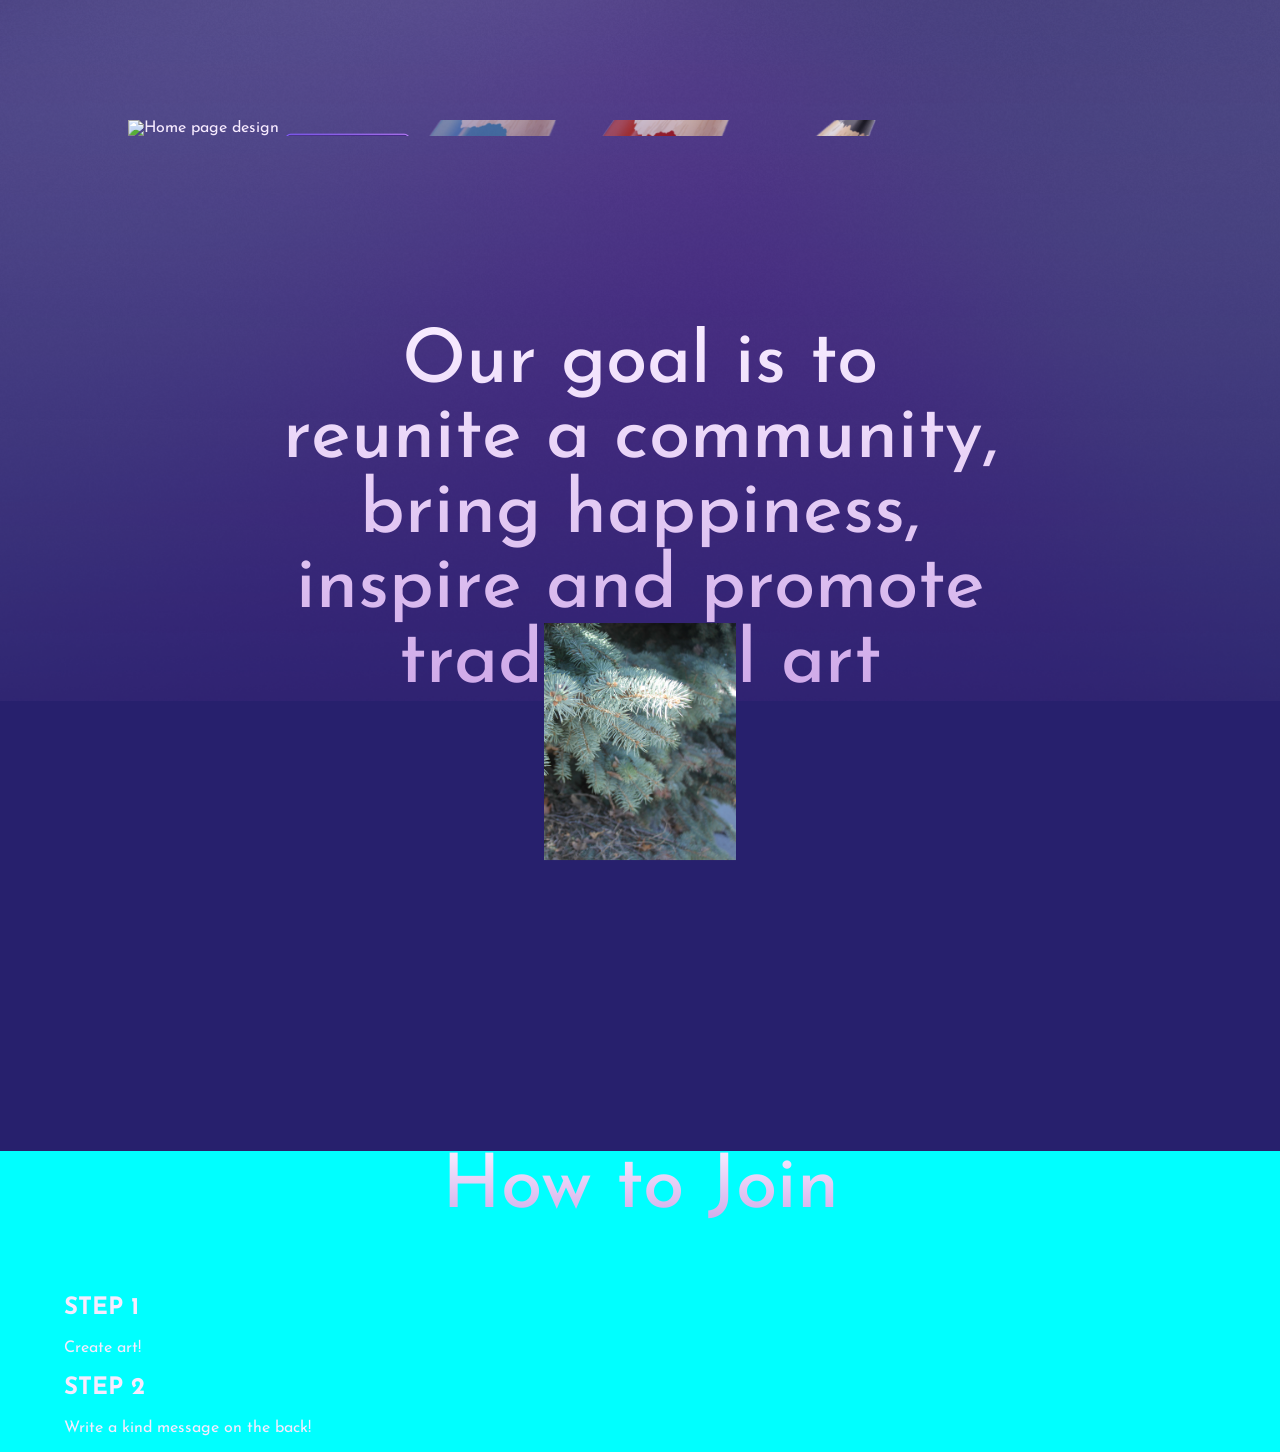
==== index.html @ d5e92b36 ":)" ====
<!DOCTYPE html>
<html lang="en">
<head>
    <meta charset="UTF-8">
    <meta name="viewport" content="width=device-width, initial-scale=1.0">
    <title>Art Swap Official</title>
    <link rel="stylesheet" href="css/styles.css">
    <script src="js/script.js" defer></script>
    <link rel="preconnect" href="https://fonts.googleapis.com">
    <link rel="preconnect" href="https://fonts.gstatic.com" crossorigin>
    <link href="https://fonts.googleapis.com/css2?family=Josefin+Sans:ital,wght@0,100..700;1,100..700&display=swap" rel="stylesheet">
</head>
<body>    
    <div id="home" class="home-container">    
        <div class="home-content-container">
            <div class="parallax">
                <div class="menu">
                    <ul>
                            <li><a href="#home">Home</a></li>
                            <li><a href="#join">How to Join</a></li>
                            <li><a href="#FAQ">FAQ</a></li>
                            <li><a href="#Locations">Locations</a></li>
                            <li><a href="#Contacts">Contacts</a></li>
                    </ul>
                </div>
                <img src="img/homePageBack4.png" class="base-img" alt="Home page design">
                <img src="img/front_pencil_nMenu.png" class="overlap-img" alt="Pencils and menu rect">
            </div>
        </div>
        <div class="home-section2-container">
            <div class="home-text-goal">
                <h1 >Our goal is to<br>reunite a community,<br>bring happiness,<br>inspire and promote<br>traditional art</h1>
            </div>
            <img src="img/image_ph.png" class="image-home-pg2" alt="Image placeholder">
            
        </div>
    </div>
    <div id="join" class="join-container">
        <h1 class="join-title">How to Join</h1>
        <div class="join-grid-container">
            <div class="column1">
                <h2>STEP 1</h2>
                <p>Create art!</p>
                <h2>STEP 2</h2>
                <p>Write a kind message on the back!</p>
            </div>
        </div>
    </div>
</body>
</html>
---- css/styles.css ----
html {
    scroll-behavior: smooth;
}

body {
    background-color: #27206D;
    color: #F7EBFF;
    font-family: 'Josefin Sans', sans-serif;
    margin:0;
    padding:0;
}


.home-container {
    background-image: url('../img/background_glow.png');
    background-size:cover;
    background-repeat: no-repeat;
    background-position:center;
    /* background-attachment:fixed; */

}

.home-content-container {
    position: relative;
    padding-top: 120px;
    align-items:center;

}

.home-content-container img {
    max-width:80%;
    display:block;
    margin: 0 auto;
}

.menu {
    display:inline-block;
    position: absolute;
    top:50%;
    left:50%;
    transform: translate(-370%, -3.5%);
    z-index: 20;
}
.menu ul {
    list-style-type: none;
    font-size:18px;

}

.menu ul li {
    padding-top:10px;
}
.menu ul li a{
    text-decoration: none;
    color: #e0c8f0;
}

.menu ul li a:hover{
    color: #bc67f5;
}

.overlap-img {
    position: absolute; 
    z-index:10;
    top: 50%;
    left: 50%;
    transform: translate(-50%, -49%);
    width:60%;

}


.base-img {
    display: block;
}

.parallax {
    position: relative;
    overflow: hidden;
}

.parallax-img {
    position: absolute;
    transition: transform 0.1 ease-out;
    transform: translate(-50%, -50%);
}

.home-text-goal h1{
    background: linear-gradient(to bottom, #F7EBFF, #CEA7E8);
    -webkit-background-clip: text;
    background-clip: text;
    color: transparent;
    align-items:center;
    /* padding-left:100%;
    transform: translate(-50%, 0%); */
    font-weight:500;
    font-size: 75px;
}

.home-section2-container {
    margin-top:190px;
    /* padding: 0 20%; */
    text-align:center;
    position: relative;
    /* background-color:aqua; */
    width:100%;
}



.image-home-pg2 {
    width:15%;
    position: absolute;
    top:50%;
    left:50%;
    transform: translate(-50%,46%);
    z-index:10;
    pointer-events:none;
    z-index:1;
}

.join-container {
    background-color:aqua;
    
    margin-top:450px;
    
}
.join-title {
    text-align:center;
    background: linear-gradient(to bottom, #F7EBFF, #CEA7E8);
    -webkit-background-clip: text;
    background-clip: text;
    color: transparent;

    font-weight:500;
    font-size: 75px;
}

.join-grid-container {
    display:grid;
    grid-template-columns: 1fr 1fr;
    grid-gap:20px;
    padding:20px;
}

.join-grid-container {
    display: grid;
    grid-template-columns: 1fr 1fr;
    padding: 0 5%;
}
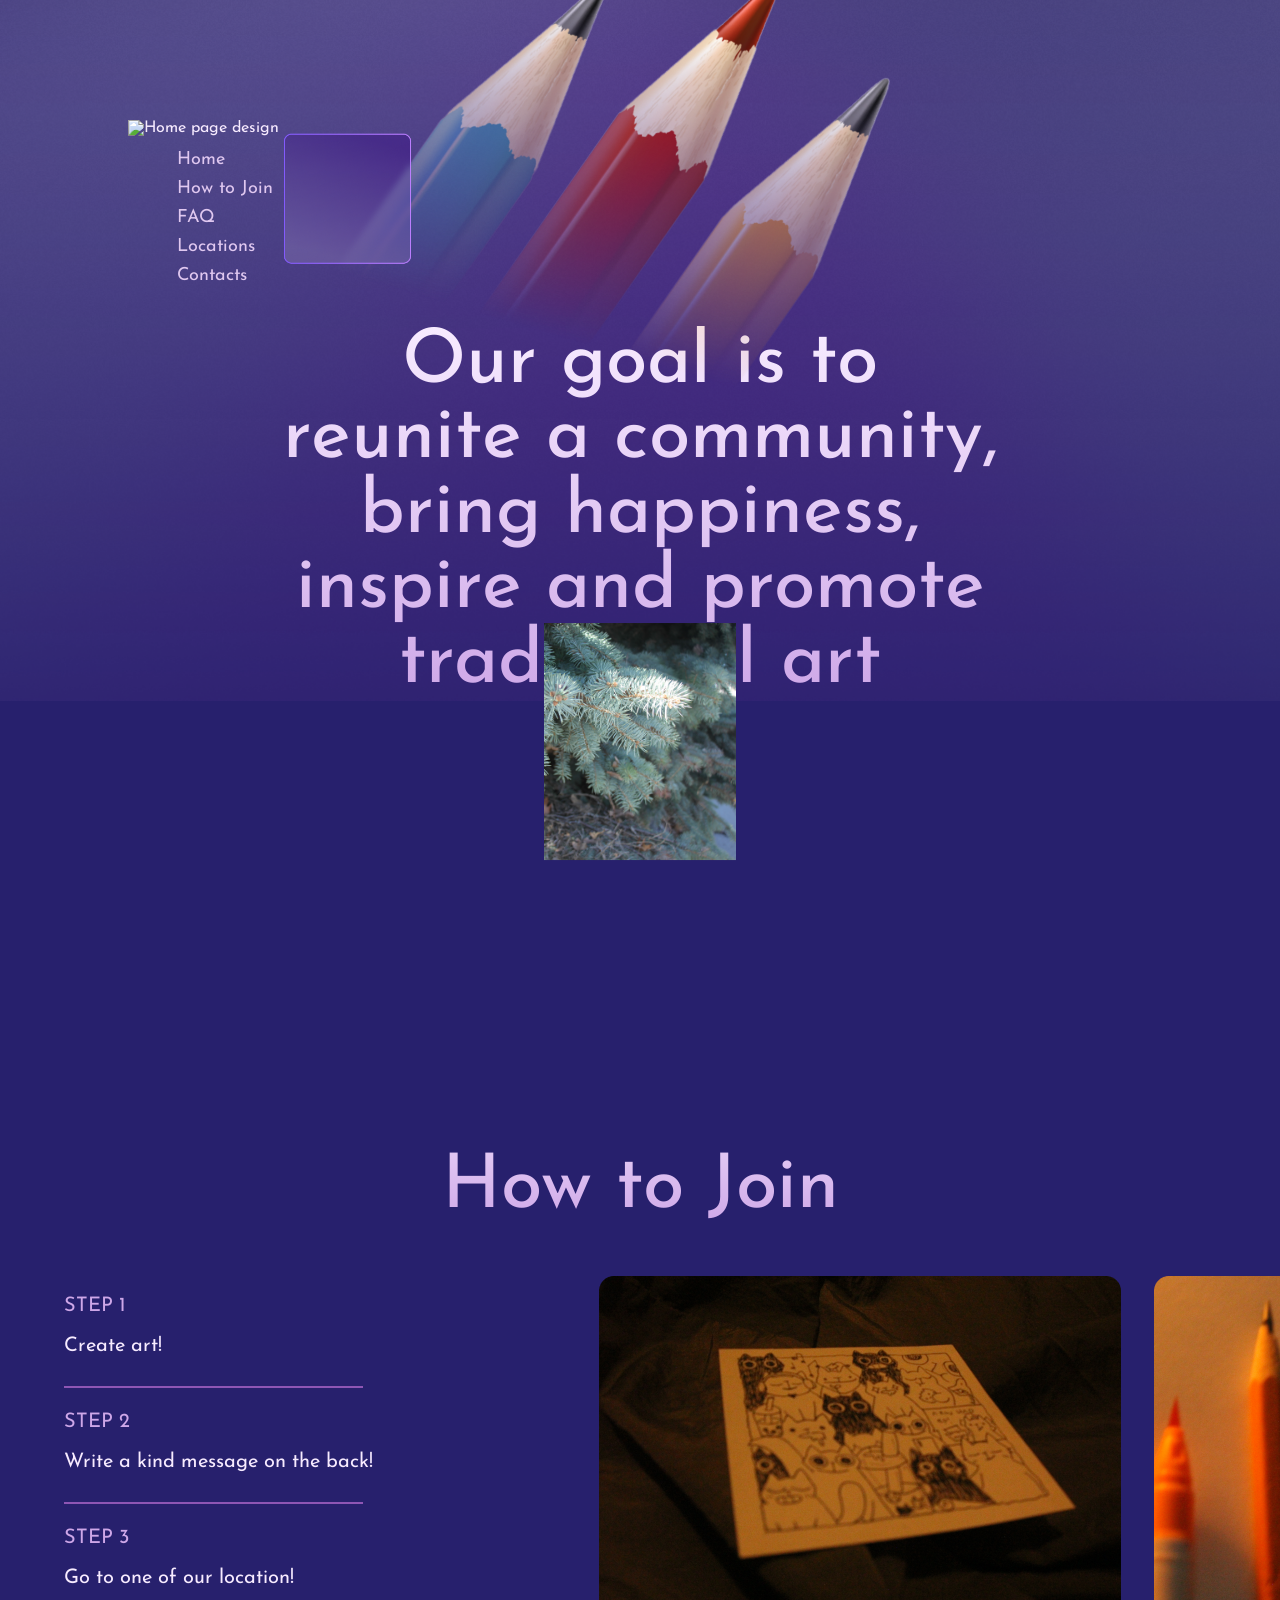
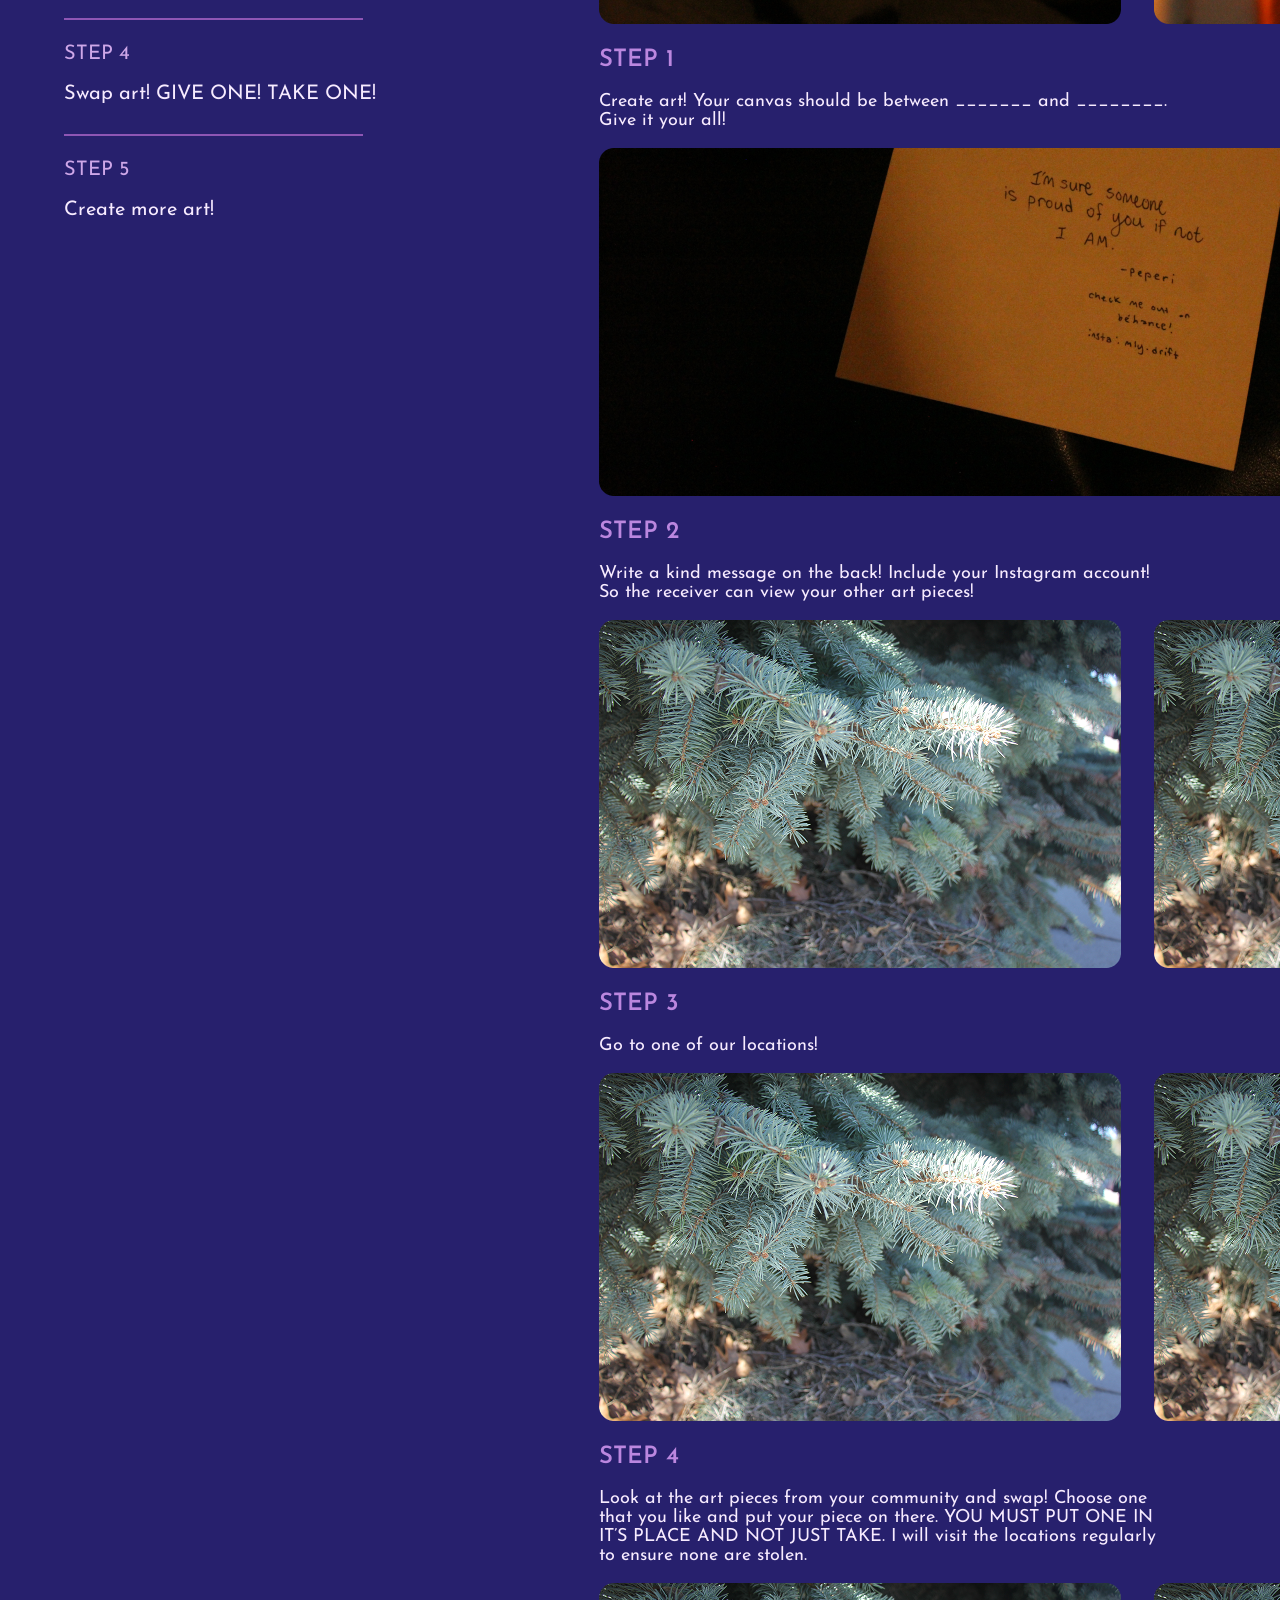
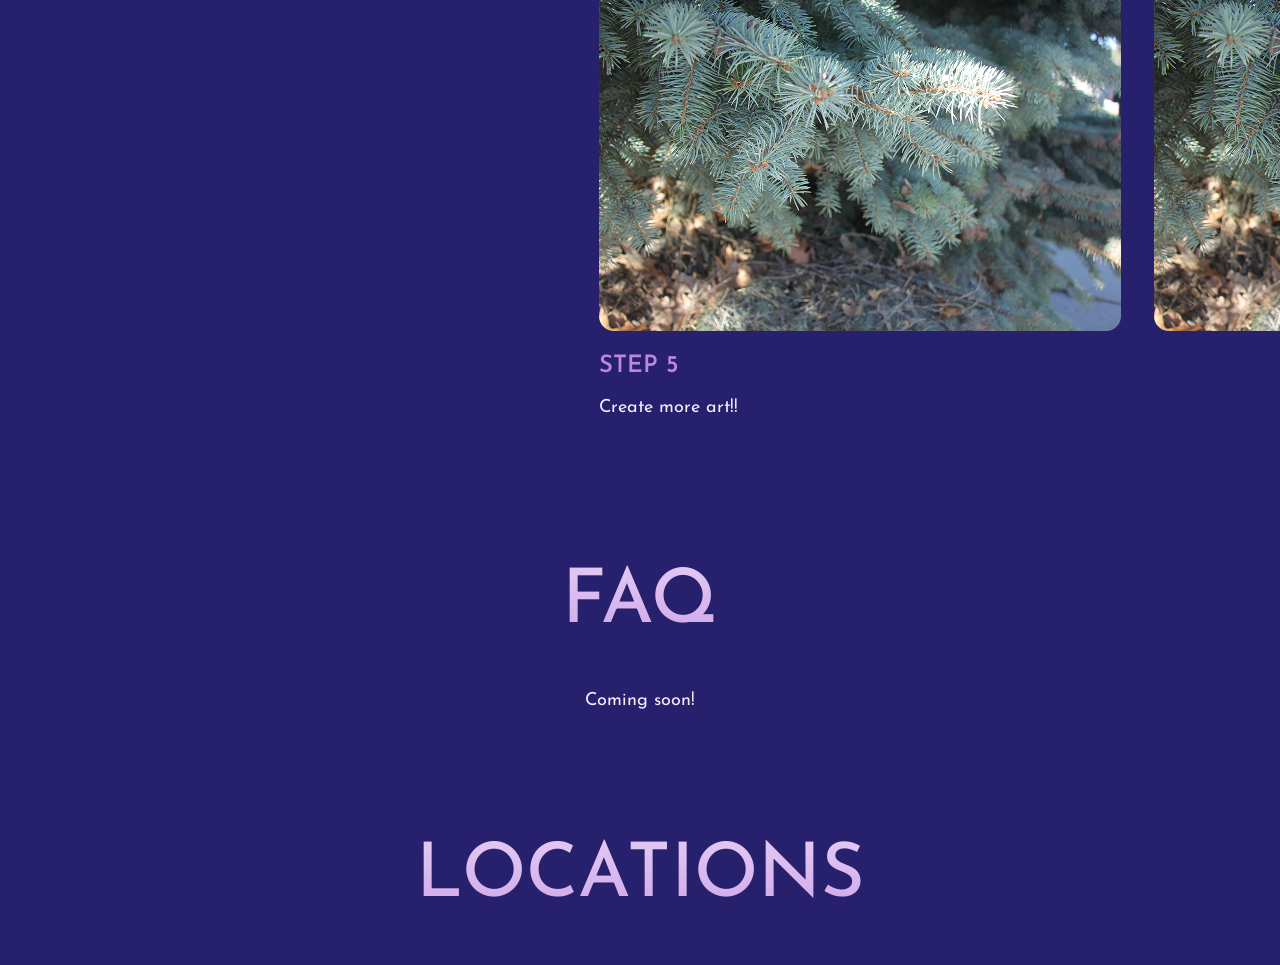
==== commit 9a16a95f: ":)" ====
--- a/index.html
+++ b/index.html
@@ -11,15 +11,15 @@
     <link href="https://fonts.googleapis.com/css2?family=Josefin+Sans:ital,wght@0,100..700;1,100..700&display=swap" rel="stylesheet">
 </head>
 <body>    
-    <div id="home" class="home-container">    
-        <div class="home-content-container">
+    <div id="home" class="home-container1">    
+        <div class="home-content-container2">
             <div class="parallax">
                 <div class="menu">
                     <ul>
                             <li><a href="#home">Home</a></li>
                             <li><a href="#join">How to Join</a></li>
                             <li><a href="#FAQ">FAQ</a></li>
-                            <li><a href="#Locations">Locations</a></li>
+                            <li><a href="#locations">Locations</a></li>
                             <li><a href="#Contacts">Contacts</a></li>
                     </ul>
                 </div>
@@ -35,16 +35,52 @@
             
         </div>
     </div>
-    <div id="join" class="join-container">
-        <h1 class="join-title">How to Join</h1>
-        <div class="join-grid-container">
+    <div id="join" class="join-container1">
+        <h1 class="section-title">How to Join</h1>
+        <div class="join-grid-container2">
             <div class="column1">
+                <h3>STEP 1</h3>
+                <p>Create art!</p>
+                <img src="img/line-steps2.png" alt="line (separator)">
+                <h3>STEP 2</h3>
+                <p>Write a kind message on the back!</p>
+                <img src="img/line-steps2.png" alt="line (separator)">
+                <h3>STEP 3</h3>
+                <p>Go to one of our location!</p>
+                <img src="img/line-steps2.png" alt="line (separator)">
+                <h3>STEP 4</h3>
+                <p>Swap art! GIVE ONE! TAKE ONE!</p>
+                <img src="img/line-steps2.png" alt="line (separator)">
+                <h3>STEP 5</h3>
+                <p>Create more art!</p>
+            </div>
+            <div class="column2">
+                <img src="img/step1-img.png" alt="Step 1 ph img">
                 <h2>STEP 1</h2>
-                <p>Create art!</p>
+                <p>Create art! Your canvas should be between _______ and ________. Give it your all!</p>
+                <img src="img/step2-img.png" alt="Step 1 ph img">
                 <h2>STEP 2</h2>
-                <p>Write a kind message on the back!</p>
+                <p>Write a kind message on the back! Include your Instagram account! So the receiver can view your other art pieces!</p>
+                <img src="img/join-image-ph.png" alt="Step 1 ph img">
+                <h2>STEP 3</h2>
+                <p>Go to one of our locations!</p>
+                <img src="img/join-image-ph.png" alt="Step 1 ph img">
+                <h2>STEP 4</h2>
+                <p>Look at the art pieces from your community and swap! Choose one that you like and put your piece on there. YOU MUST PUT ONE IN IT’S PLACE AND NOT JUST TAKE. I will visit the locations regularly to ensure none are stolen.</p>
+                <img src="img/join-image-ph.png" alt="Step 1 ph img">
+                <h2>STEP 5</h2>
+                <p>Create more art!!</p>
             </div>
         </div>
     </div>
+    <div id="FAQ" class="FAQ-container1">
+        <h1 class="section-title">FAQ</h1>
+        <div class="coming-soon">
+            <p>Coming soon!</p>
+        </div>
+    </div>
+    <div id="locations" class="locations-container1">
+        <h1 class="section-title">LOCATIONS</h1>
+    </div>
 </body>
 </html>
--- a/css/styles.css
+++ b/css/styles.css
@@ -12,8 +12,12 @@
     padding:0;
 }
 
+p {
+    font-size:18px;
+    font-weight:400;
+}
 
-.home-container {
+.home-container1 {
     background-image: url('../img/background_glow.png');
     background-size:cover;
     background-repeat: no-repeat;
@@ -22,14 +26,14 @@
 
 }
 
-.home-content-container {
+.home-content-container2 {
     position: relative;
     padding-top: 120px;
     align-items:center;
 
 }
 
-.home-content-container img {
+.home-content-container2 img {
     max-width:80%;
     display:block;
     margin: 0 auto;
@@ -78,7 +82,7 @@
 
 .parallax {
     position: relative;
-    overflow: hidden;
+    /* overflow: hidden; */
 }
 
 .parallax-img {
@@ -121,13 +125,14 @@
     z-index:1;
 }
 
-.join-container {
-    background-color:aqua;
+.join-container1 {
+    /* background-color:aqua; */
     
-    margin-top:450px;
+    margin-top:370px;
     
 }
-.join-title {
+.section-title {
+    padding-top: 80px;
     text-align:center;
     background: linear-gradient(to bottom, #F7EBFF, #CEA7E8);
     -webkit-background-clip: text;
@@ -138,15 +143,35 @@
     font-size: 75px;
 }
 
-.join-grid-container {
-    display:grid;
-    grid-template-columns: 1fr 1fr;
-    grid-gap:20px;
-    padding:20px;
+.join-grid-container2 {
+    display: grid;
+    grid-gap: 16.4%;
+    grid-template-columns: 30% 50%;
+    padding: 0 5%;
 }
 
-.join-grid-container {
-    display: grid;
-    grid-template-columns: 1fr 1fr;
-    padding: 0 5%;
+.column2 h2 {
+    font-weight:600;
+    font-size:23;
+    color: #bb87df;
+}
+
+.column1 h3 {
+    font-weight: 400;
+    font-size: 20px;
+    color: #CEA7E8;
+}
+
+.column2 p {
+    font-size:18px;
+    font-weight:400;
+}
+
+.column1 p {
+    font-size: 20px;
+    font-weight:200px;
+}
+
+.coming-soon {
+    text-align: center;
 }
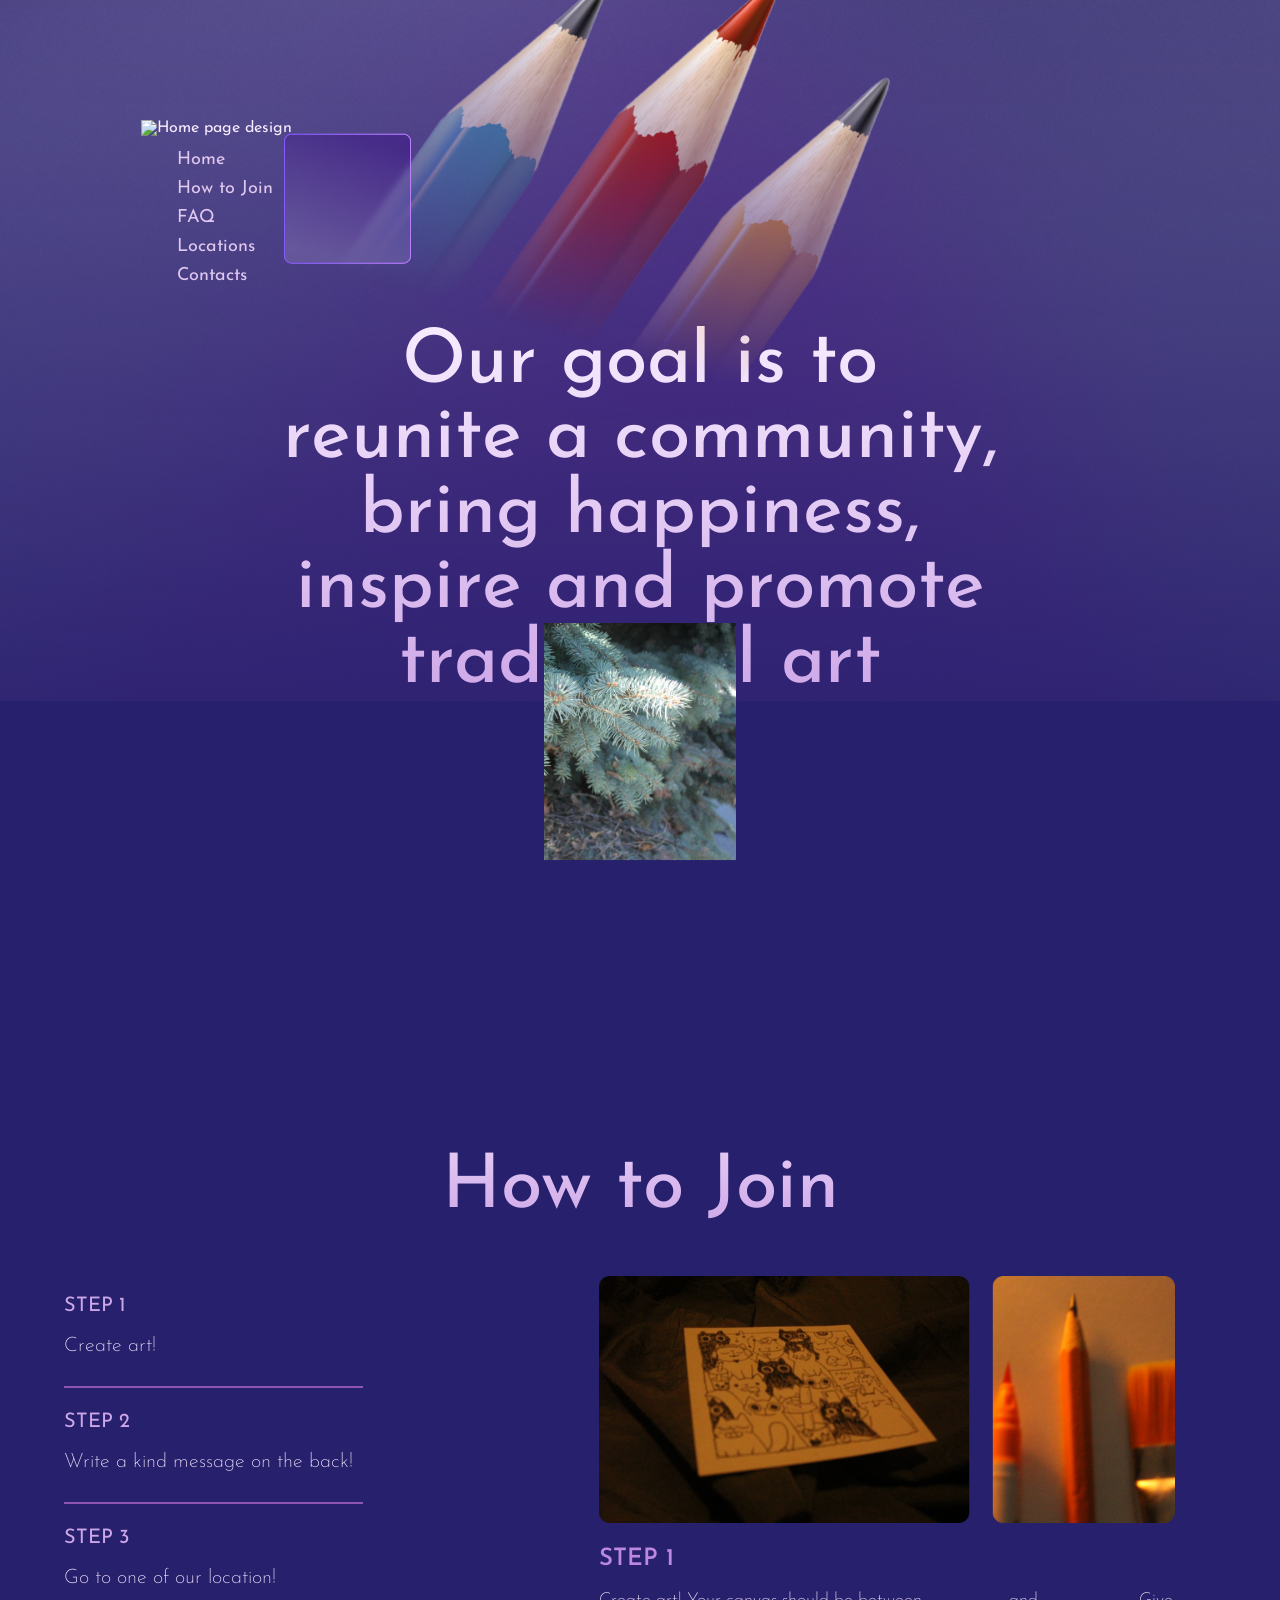
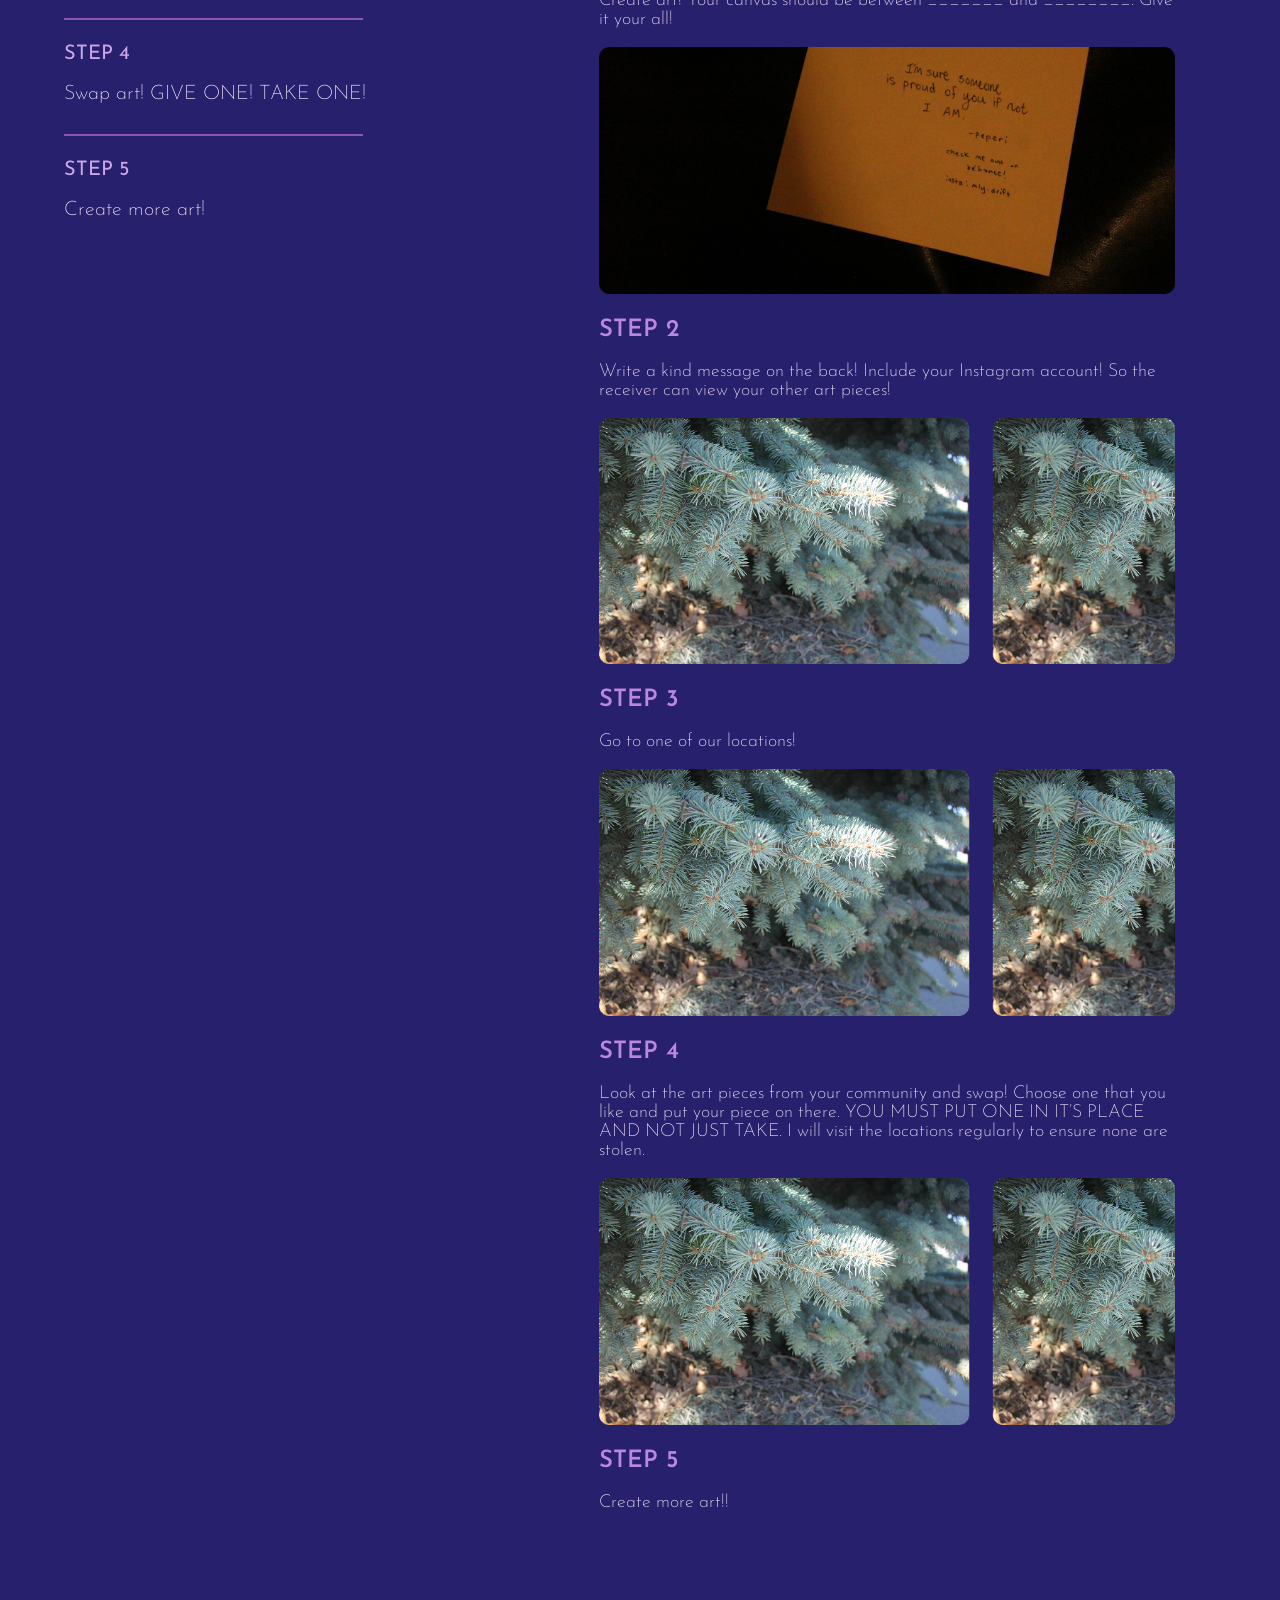
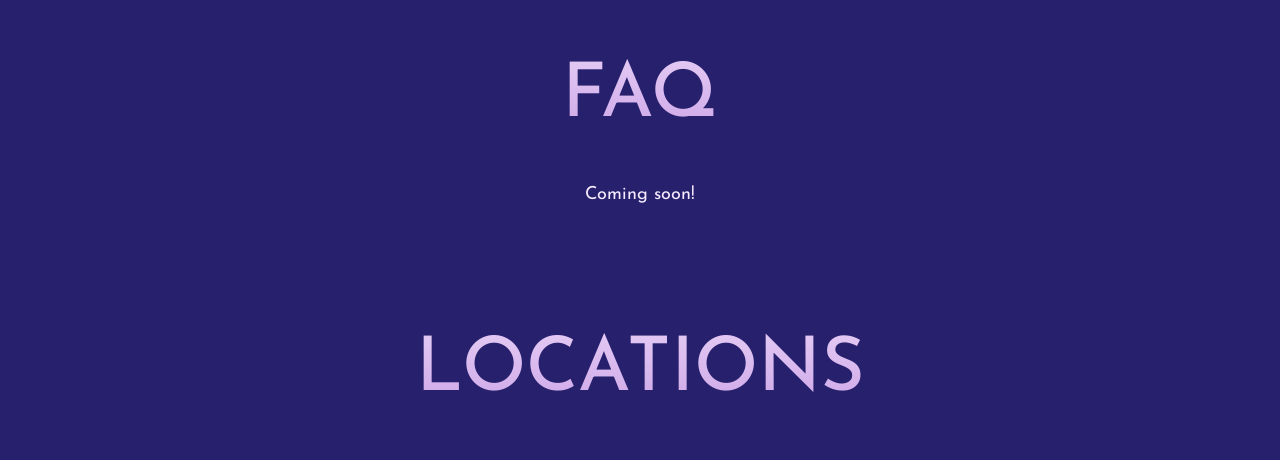
==== commit 5ec9489a: ":)" ====
--- a/index.html
+++ b/index.html
@@ -23,8 +23,11 @@
                             <li><a href="#Contacts">Contacts</a></li>
                     </ul>
                 </div>
-                <img src="img/homePageBack4.png" class="base-img" alt="Home page design">
-                <img src="img/front_pencil_nMenu.png" class="overlap-img" alt="Pencils and menu rect">
+                <img src="img/homePageBack7.png" class="base-img" alt="Home page design">
+                <picture>
+                    <source media="(max-width: 500px)" srcset="img/Front_Home_Mobile2.png">
+                    <img src="img/front_pencil_nMenu.png" class="overlap-img" alt="Pencils and menu rect">
+                </picture>
             </div>
         </div>
         <div class="home-section2-container">
--- a/css/styles.css
+++ b/css/styles.css
@@ -1,7 +1,12 @@
-
+* {
+    box-sizing: border-box;
+    max-width:100%;
+    
+}
 
 html {
     scroll-behavior: smooth;
+
 }
 
 body {
@@ -10,6 +15,7 @@
     font-family: 'Josefin Sans', sans-serif;
     margin:0;
     padding:0;
+    
 }
 
 p {
@@ -22,6 +28,9 @@
     background-size:cover;
     background-repeat: no-repeat;
     background-position:center;
+    box-sizing: border-box !important;
+    width: 100%;
+    
     /* background-attachment:fixed; */
 
 }
@@ -34,18 +43,19 @@
 }
 
 .home-content-container2 img {
-    max-width:80%;
+    max-width: 78%;
     display:block;
     margin: 0 auto;
 }
 
 .menu {
-    display:inline-block;
+    /* display:inline-block; */
     position: absolute;
     top:50%;
     left:50%;
     transform: translate(-370%, -3.5%);
     z-index: 20;
+
 }
 .menu ul {
     list-style-type: none;
@@ -55,6 +65,7 @@
 
 .menu ul li {
     padding-top:10px;
+
 }
 .menu ul li a{
     text-decoration: none;
@@ -110,6 +121,7 @@
     position: relative;
     /* background-color:aqua; */
     width:100%;
+
 }
 
 
@@ -164,14 +176,124 @@
 
 .column2 p {
     font-size:18px;
-    font-weight:400;
+    font-weight:200;
 }
 
 .column1 p {
     font-size: 20px;
-    font-weight:200px;
+    font-weight:200;
 }
 
 .coming-soon {
     text-align: center;
+}
+
+/* @media (max-width: 768px) {
+    .menu {
+        display:inline-block;
+        position: absolute;
+        top:50%;
+        left:50%;
+        transform: translate(-310%, -3.5%);
+        z-index: 20;
+    }
+    .menu ul {
+        list-style-type: none;
+        font-size:7px;
+    }
+
+    .menu ul li {
+        padding-top:10px;
+    }
+
+    .home-content-container2 img {
+        max-width:100%;
+        display:block;
+        margin: 0 auto;
+    }
+} */
+
+@media (max-width: 500px) {
+
+
+
+    .home-content-container2 {
+        padding-top:30px;
+    }
+
+    /* .menu {
+        position: absolute;
+        top: 50%;
+        left: 100%;
+        transform: translate(-185%,90%);
+        z-index:20;
+
+    }
+
+    .menu ul {
+        display: flex;
+        gap:10px;
+        font-size:10px;
+    }
+
+    .menu ul li a {
+        display: block;
+    } */
+
+
+    
+    .menu ul {
+        font-size: 10px;
+    }
+
+    .menu{
+        position: absolute;
+        /* width: calc(100% - 30px); */
+        top:50%;
+        left:50%;
+        transform: translate(-50%, -50%);
+        display: flex;
+        z-index:30;
+    }
+
+    .menu li a {
+        display: block;
+    }
+
+    .home-section2-container {
+        margin-top:50px;
+    }
+
+    .image-home-pg2 {
+        top: 50%;
+        left:50%;
+        transform: translate(-50%, 65%);
+    }
+
+    .join-container1 {
+        margin-top:140px;
+    }
+
+
+    .column1 h3 {
+        font-size:13px;
+    }
+
+    .column2 h2 {
+        font-size:14px;
+    }
+
+    .column1 p, .column2 p {
+        font-size:12px;
+        font-weight:300;
+    }
+
+    .section-title {
+        font-size:40px;
+    }
+
+    .home-text-goal h1 {
+        font-size:25px;
+    }
+
 }
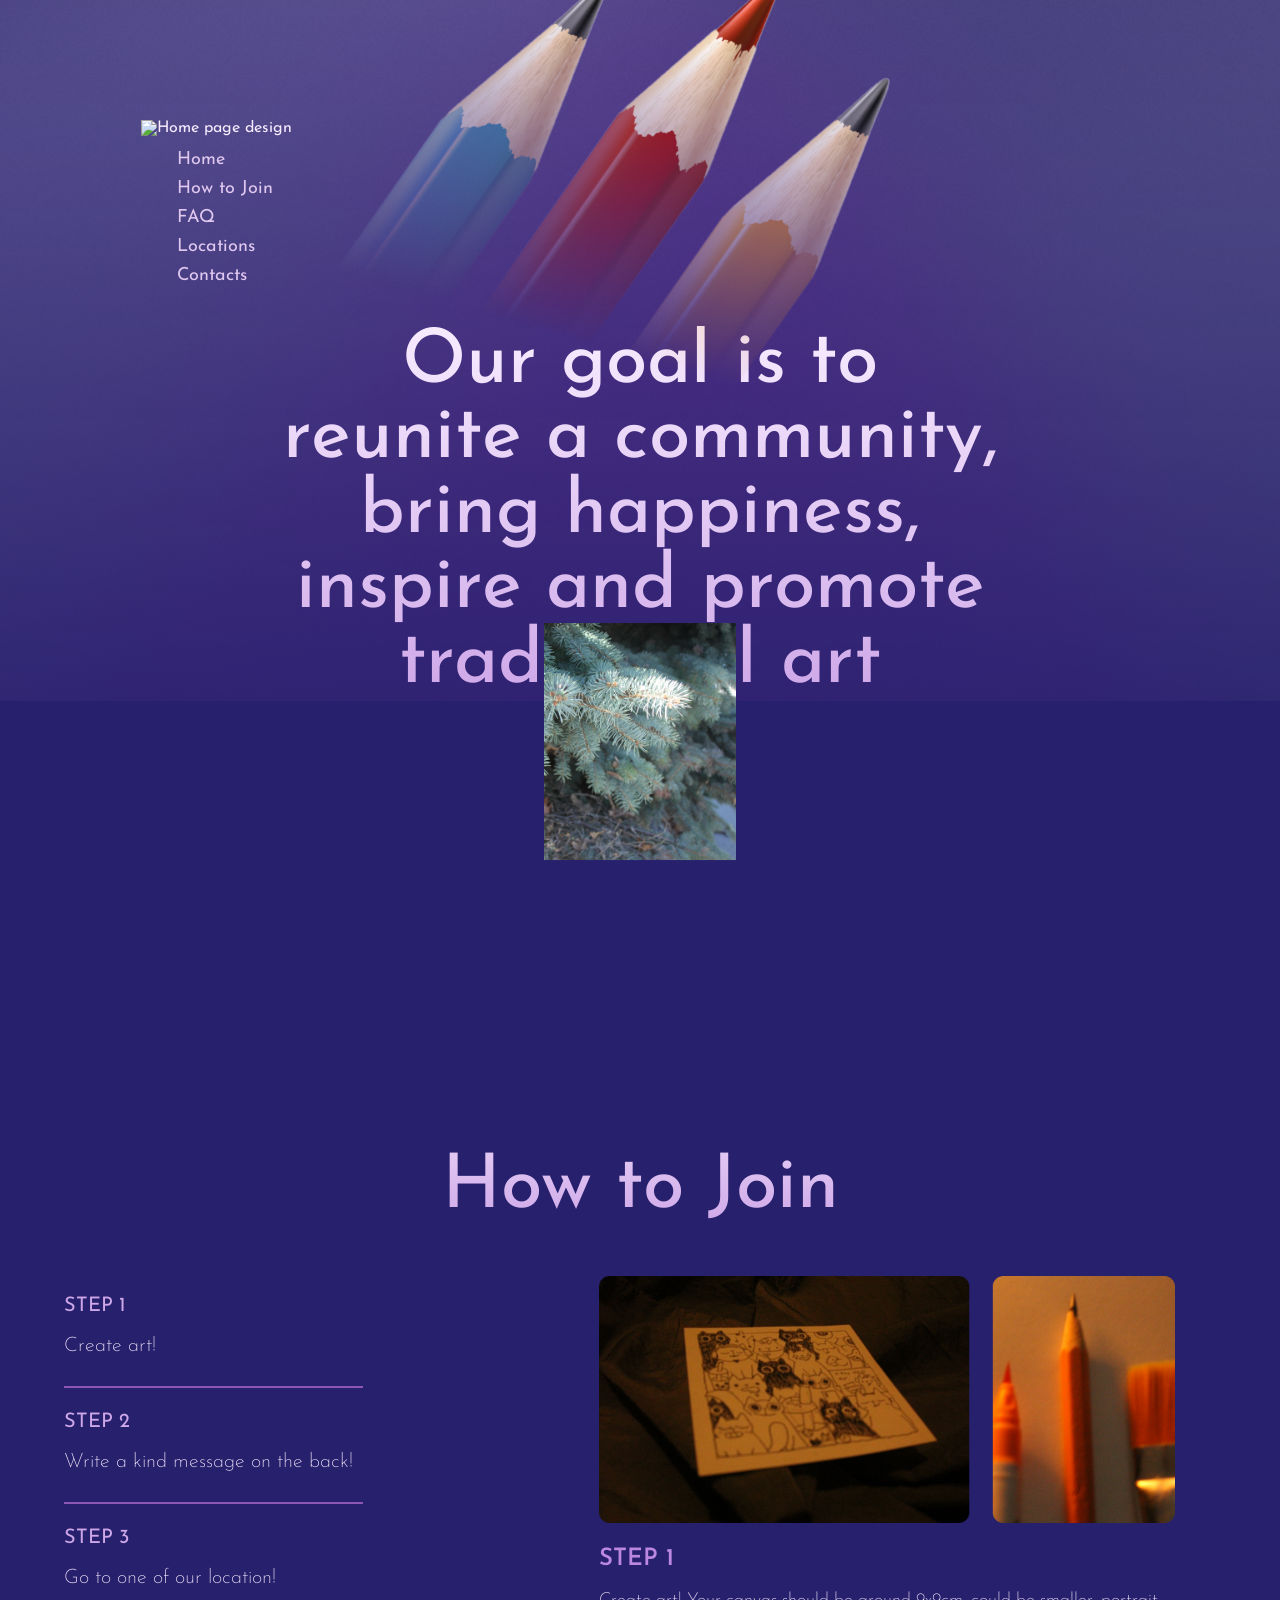
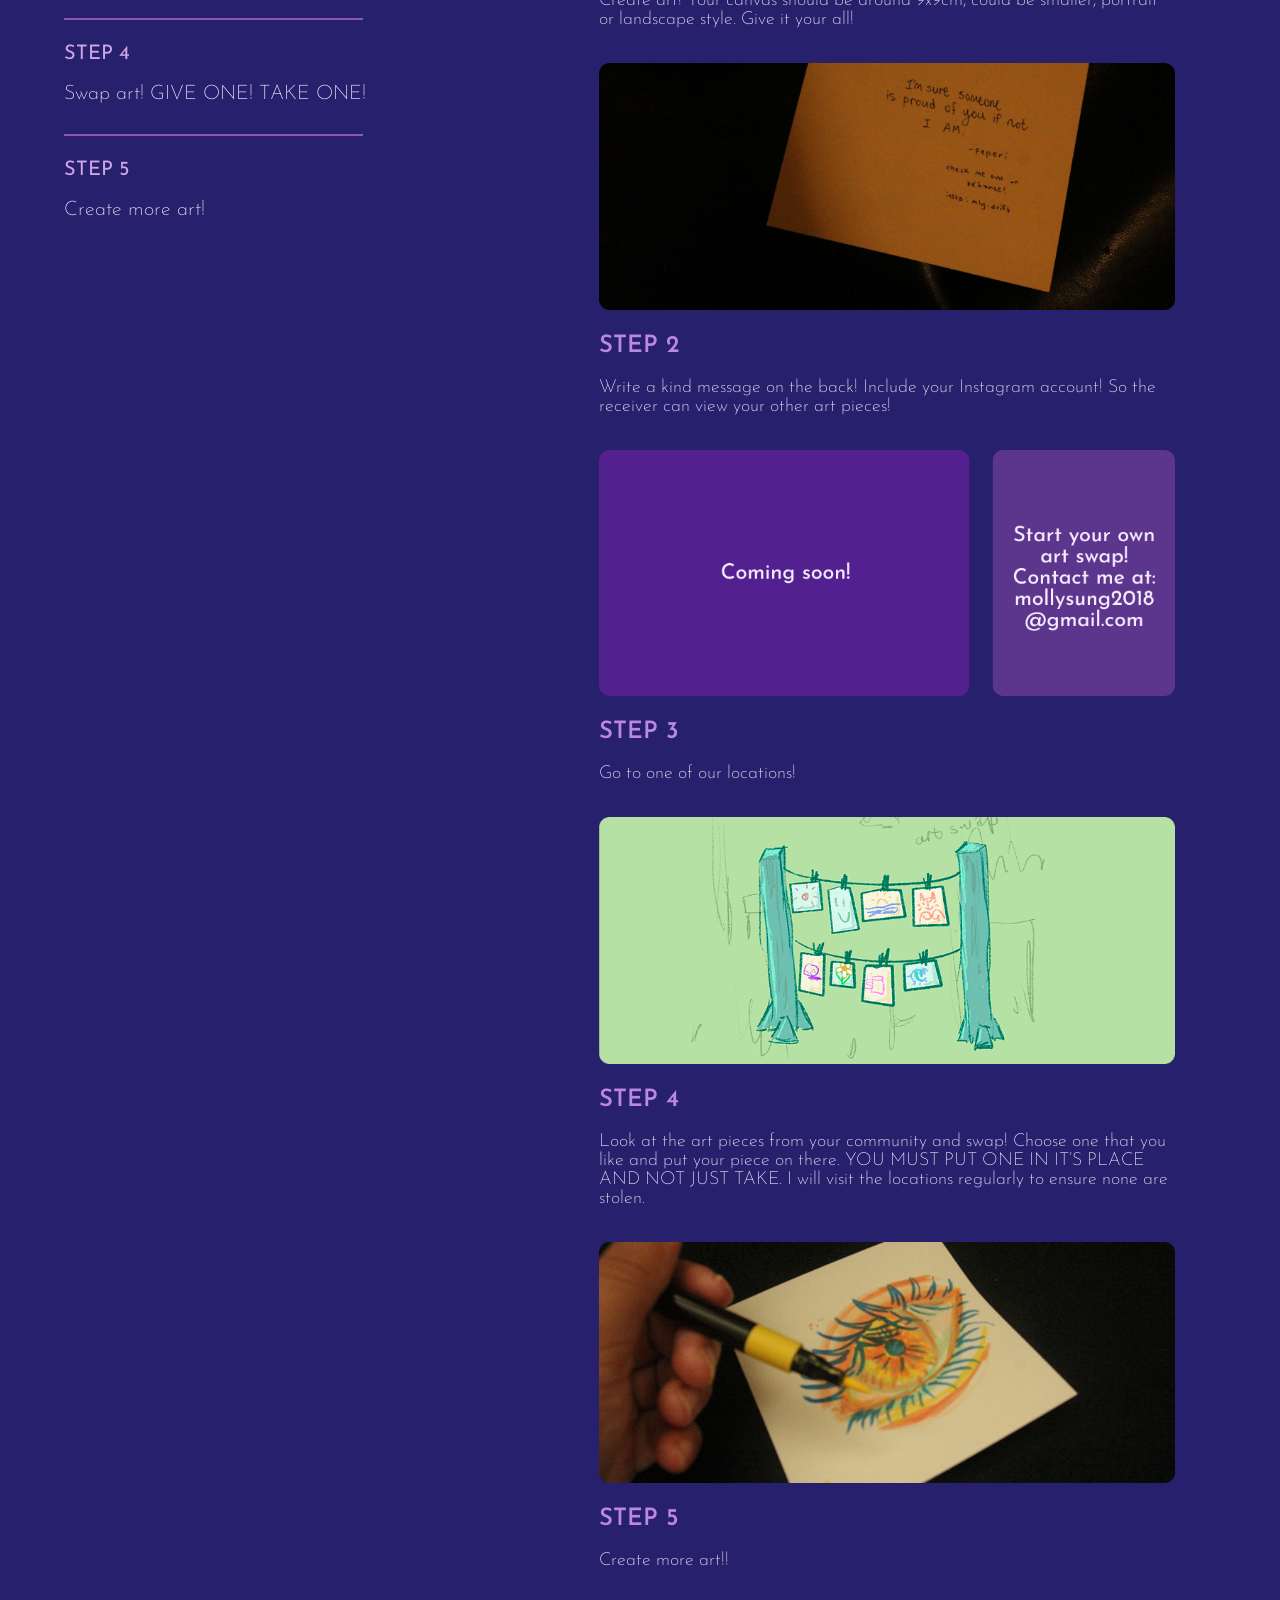
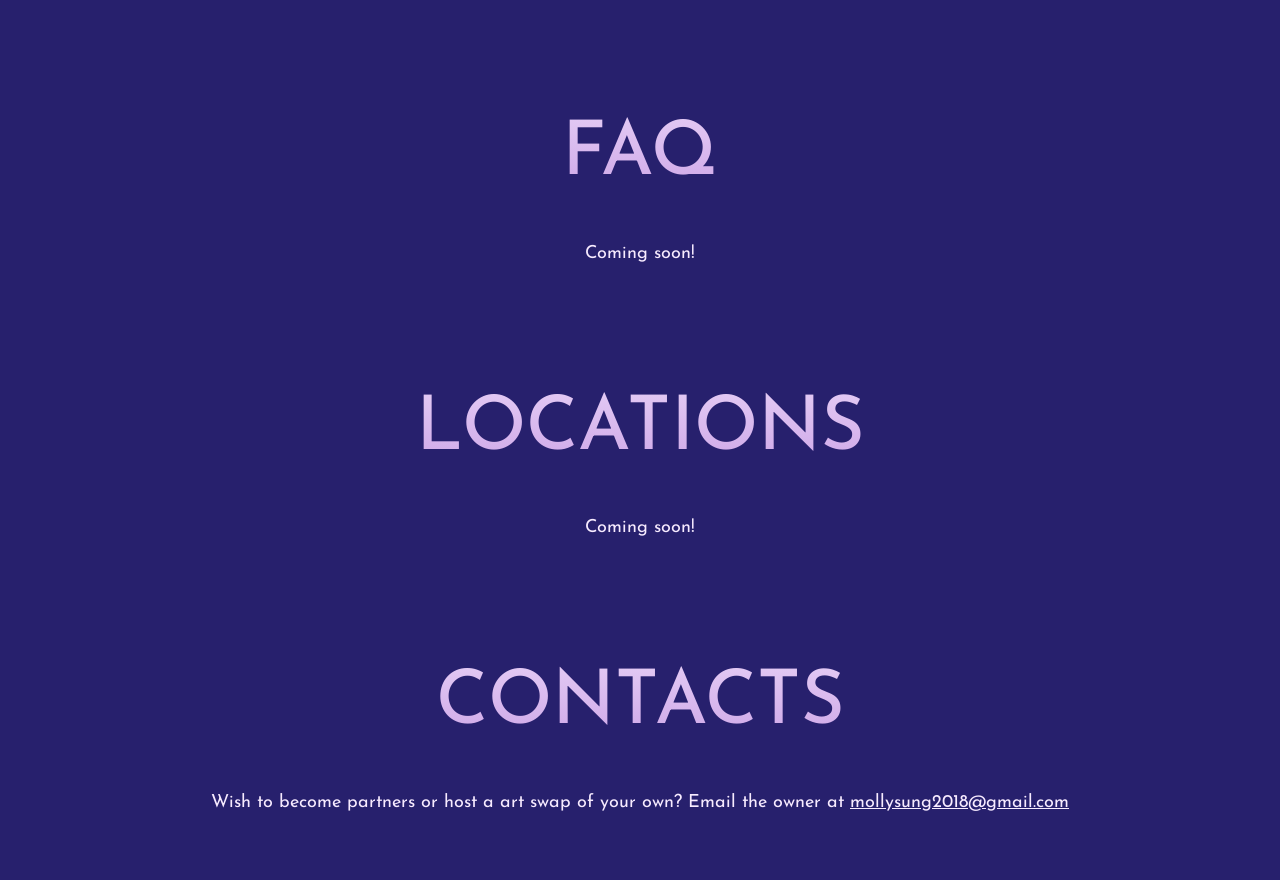
==== commit 47aa0708: ":)" ====
--- a/index.html
+++ b/index.html
@@ -20,7 +20,7 @@
                             <li><a href="#join">How to Join</a></li>
                             <li><a href="#FAQ">FAQ</a></li>
                             <li><a href="#locations">Locations</a></li>
-                            <li><a href="#Contacts">Contacts</a></li>
+                            <li><a href="#contacts">Contacts</a></li>
                     </ul>
                 </div>
                 <img src="img/homePageBack7.png" class="base-img" alt="Home page design">
@@ -60,17 +60,21 @@
             <div class="column2">
                 <img src="img/step1-img.png" alt="Step 1 ph img">
                 <h2>STEP 1</h2>
-                <p>Create art! Your canvas should be between _______ and ________. Give it your all!</p>
+                <p>Create art! Your canvas should be around 9x9cm, could be smaller, portrait or landscape style. Give it your all!</p>
+                <br>
                 <img src="img/step2-img.png" alt="Step 1 ph img">
                 <h2>STEP 2</h2>
                 <p>Write a kind message on the back! Include your Instagram account! So the receiver can view your other art pieces!</p>
-                <img src="img/join-image-ph.png" alt="Step 1 ph img">
+                <br>
+                <img src="img/step3-img.png" alt="Step 1 ph img">
                 <h2>STEP 3</h2>
                 <p>Go to one of our locations!</p>
-                <img src="img/join-image-ph.png" alt="Step 1 ph img">
+                <br>
+                <img src="img/step4-img.png" alt="Step 1 ph img">
                 <h2>STEP 4</h2>
                 <p>Look at the art pieces from your community and swap! Choose one that you like and put your piece on there. YOU MUST PUT ONE IN IT’S PLACE AND NOT JUST TAKE. I will visit the locations regularly to ensure none are stolen.</p>
-                <img src="img/join-image-ph.png" alt="Step 1 ph img">
+                <br>
+                <img src="img/step5-img.png" alt="Step 1 ph img">
                 <h2>STEP 5</h2>
                 <p>Create more art!!</p>
             </div>
@@ -84,6 +88,13 @@
     </div>
     <div id="locations" class="locations-container1">
         <h1 class="section-title">LOCATIONS</h1>
+        <p class="coming-soon">Coming soon!</p>
+    </div>
+    <div id="contacts" class="contacts-container1">
+        <h1 class="section-title">CONTACTS</h1>
+        <p>Wish to become partners or host a art swap of your own? Email the owner at 
+            <a href="mailto:mollysung2018@gmail.com" class="email">mollysung2018@gmail.com</a>
+        </p>
     </div>
 </body>
 </html>
--- a/css/styles.css
+++ b/css/styles.css
@@ -29,7 +29,7 @@
     background-repeat: no-repeat;
     background-position:center;
     box-sizing: border-box !important;
-    width: 100%;
+    max-width: 100%;
     
     /* background-attachment:fixed; */
 
@@ -120,7 +120,6 @@
     text-align:center;
     position: relative;
     /* background-color:aqua; */
-    width:100%;
 
 }
 
@@ -188,6 +187,16 @@
     text-align: center;
 }
 
+.email {
+    color: #F7EBFF;
+}
+
+.contacts-container1 p {
+    text-align: center;
+    font-size: 18px;
+    padding-bottom: 50px;
+}
+
 /* @media (max-width: 768px) {
     .menu {
         display:inline-block;
@@ -216,7 +225,6 @@
 @media (max-width: 500px) {
 
 
-
     .home-content-container2 {
         padding-top:30px;
     }
@@ -244,6 +252,10 @@
     
     .menu ul {
         font-size: 10px;
+        display: flex;
+        gap:10px;
+        white-space: nowrap;
+        flex-direction: row;
     }
 
     .menu{
@@ -251,12 +263,12 @@
         /* width: calc(100% - 30px); */
         top:50%;
         left:50%;
-        transform: translate(-50%, -50%);
-        display: flex;
+        transform: translate(-70%, 140%);
         z-index:30;
     }
 
-    .menu li a {
+
+    .menu a {
         display: block;
     }
 
@@ -295,5 +307,12 @@
     .home-text-goal h1 {
         font-size:25px;
     }
+    .contacts-container1 {
+        padding:0 50px;
+        padding-bottom:5px;
+    }
+    .contacts-container1 p {
+        font-size:12px;
+    }
 
 }
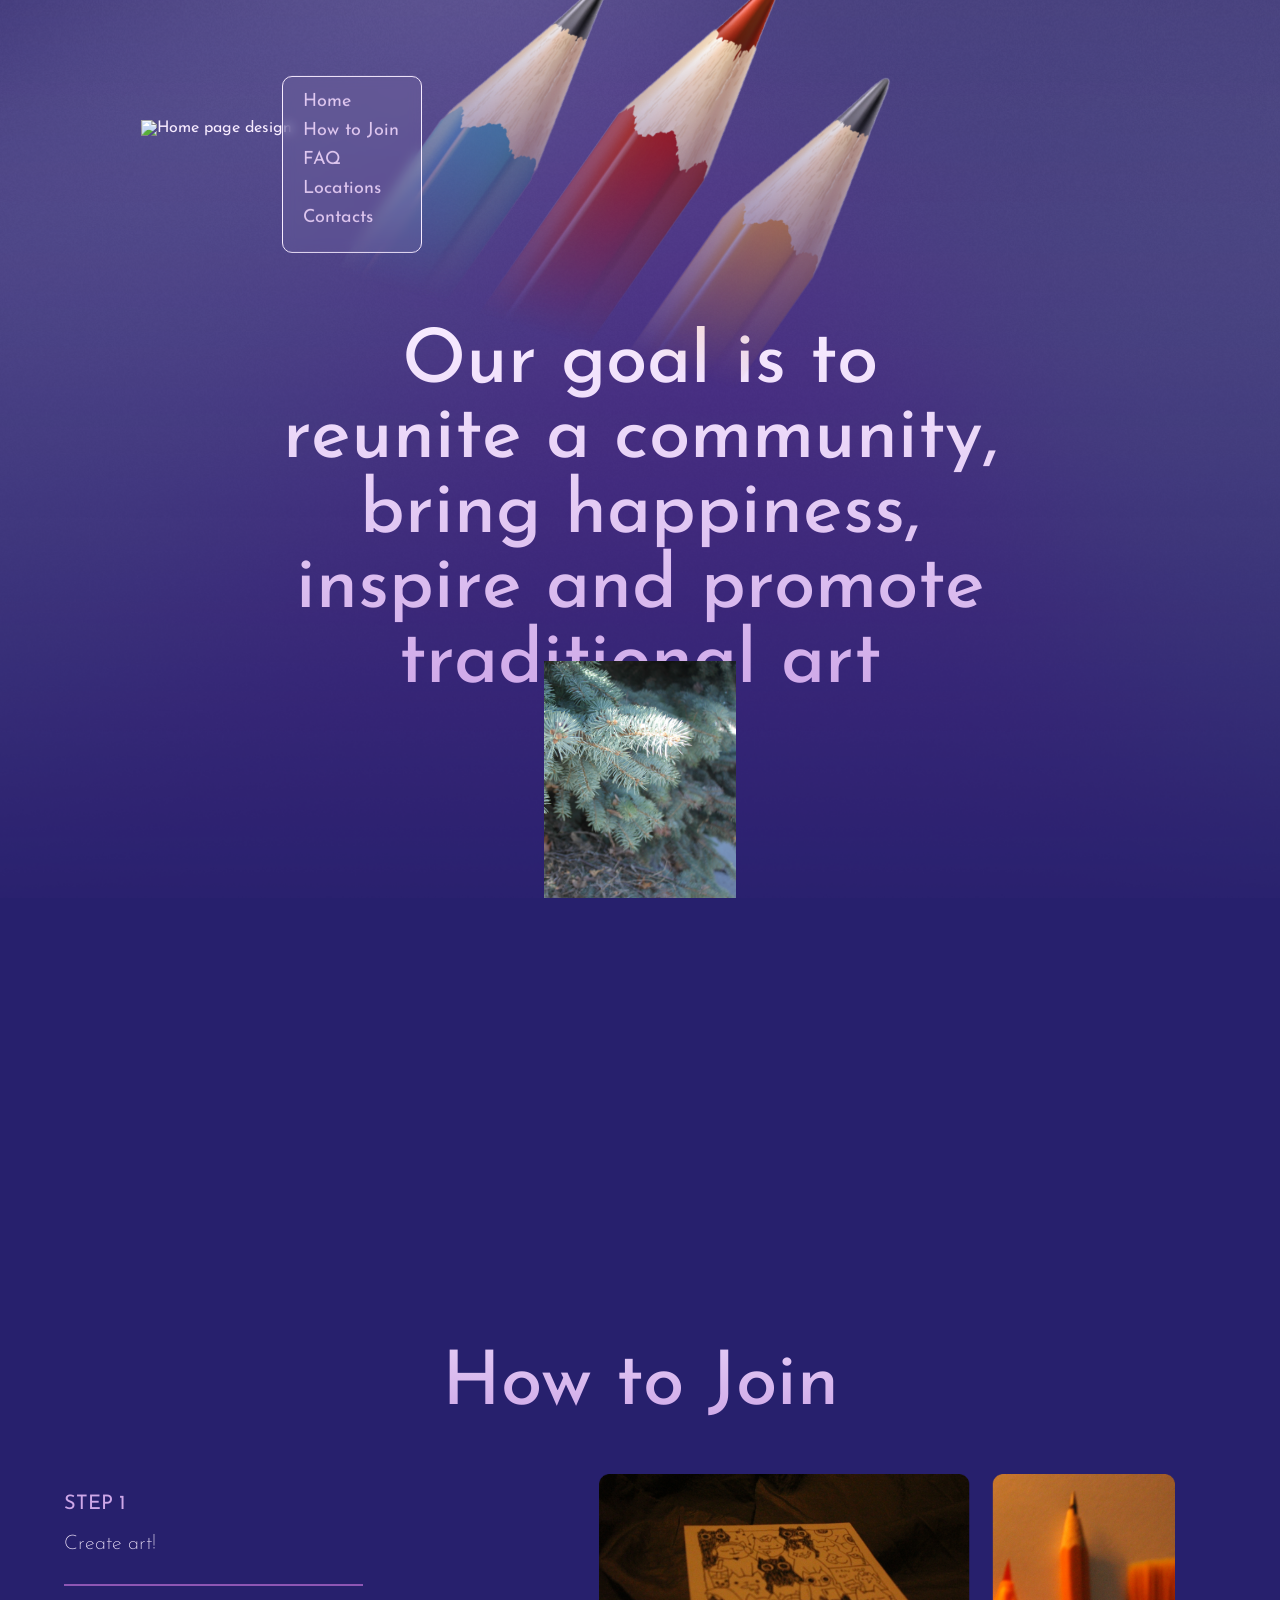
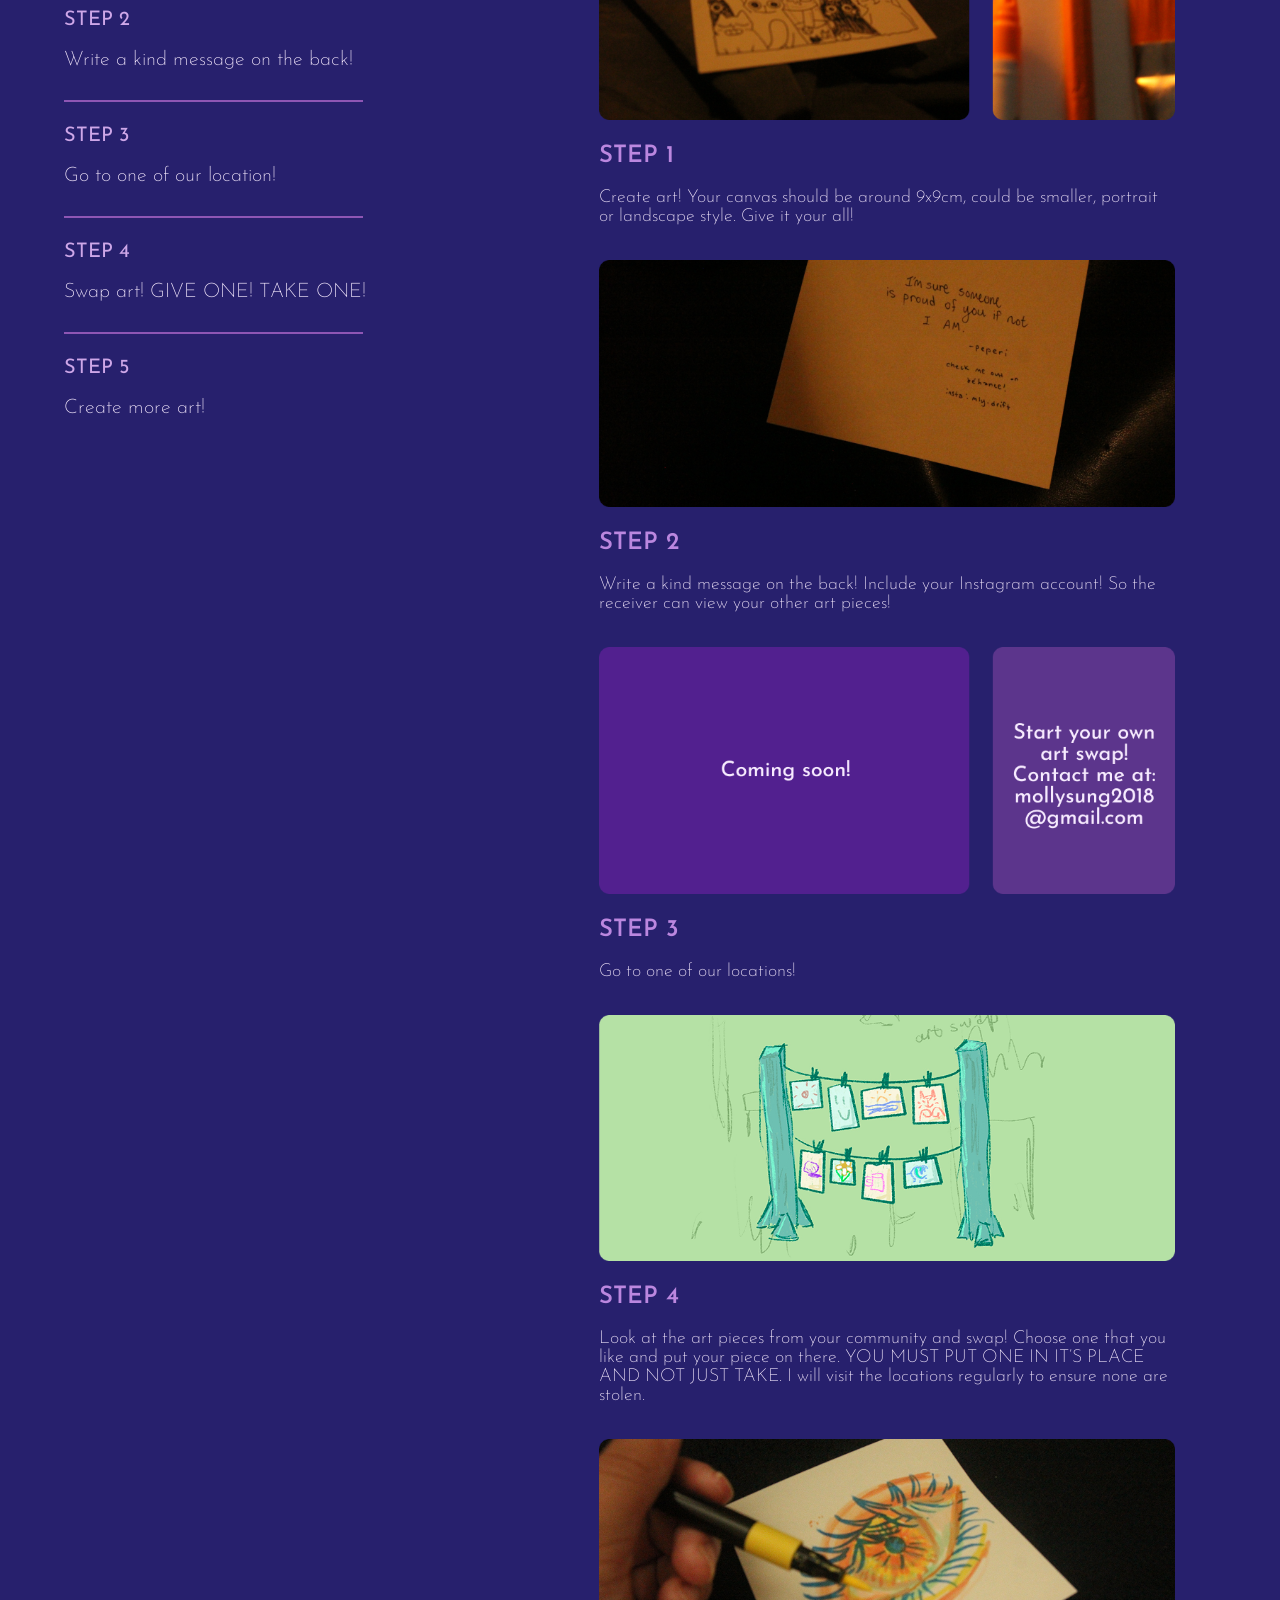
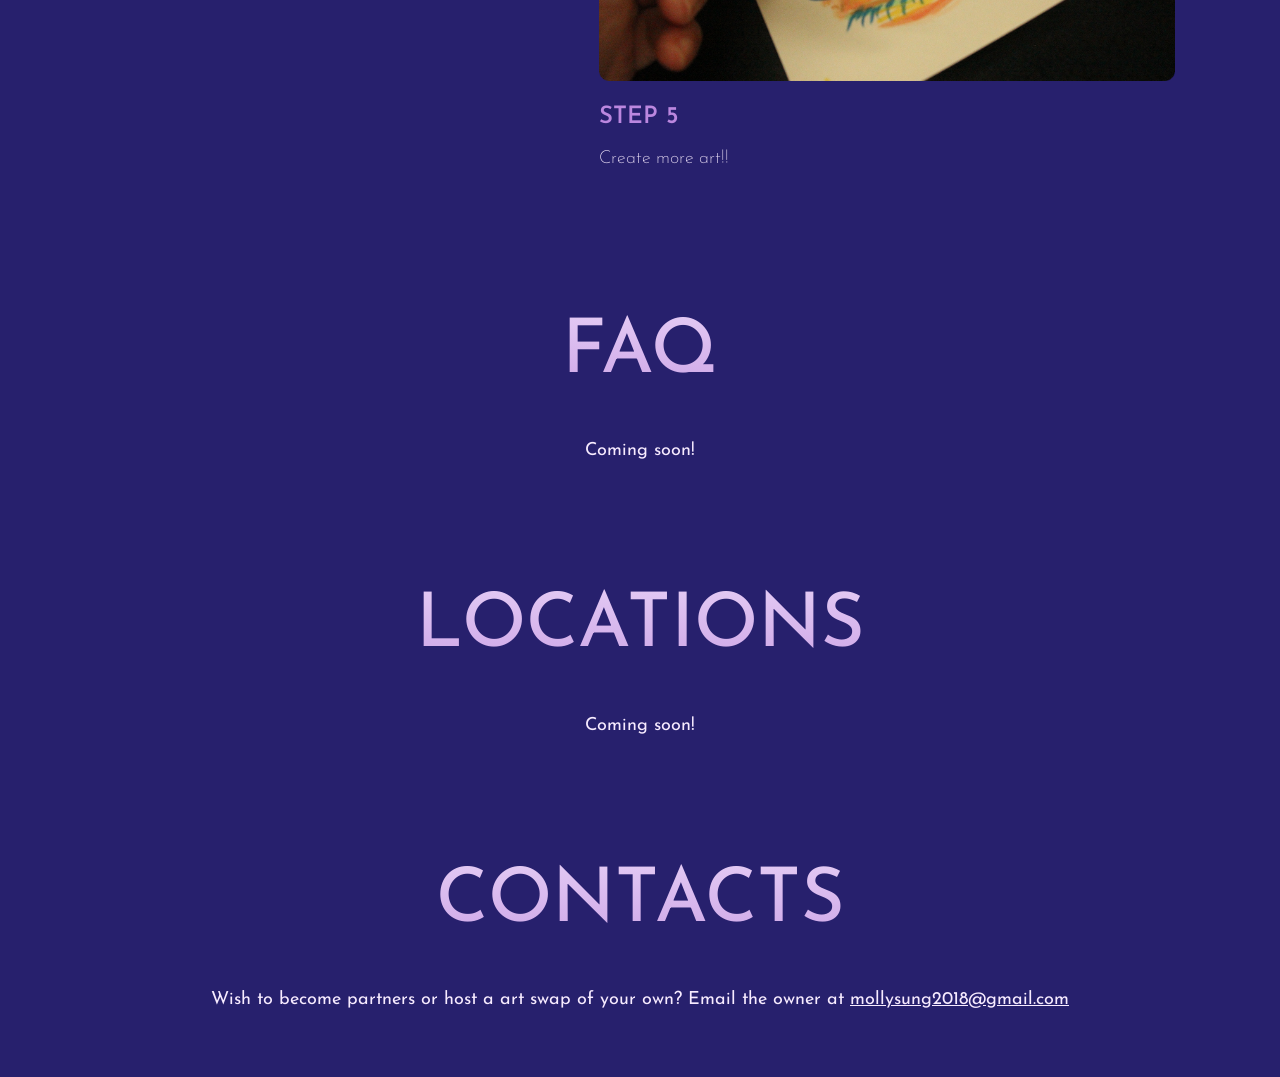
==== commit 98158d38: ":) doneee" ====
--- a/index.html
+++ b/index.html
@@ -14,26 +14,23 @@
     <div id="home" class="home-container1">    
         <div class="home-content-container2">
             <div class="parallax">
-                <div class="menu">
-                    <ul>
-                            <li><a href="#home">Home</a></li>
-                            <li><a href="#join">How to Join</a></li>
-                            <li><a href="#FAQ">FAQ</a></li>
-                            <li><a href="#locations">Locations</a></li>
-                            <li><a href="#contacts">Contacts</a></li>
-                    </ul>
+                <div class="menu-rect">
+                        <ul>
+                                <li><a href="#home">Home</a></li>
+                                <li><a href="#join">How to Join</a></li>
+                                <li><a href="#FAQ">FAQ</a></li>
+                                <li><a href="#locations">Locations</a></li>
+                                <li><a href="#contacts">Contacts</a></li>
+                        </ul>
                 </div>
                 <img src="img/homePageBack7.png" class="base-img" alt="Home page design">
                 <picture>
-                    <source media="(max-width: 500px)" srcset="img/Front_Home_Mobile2.png">
-                    <img src="img/front_pencil_nMenu.png" class="overlap-img" alt="Pencils and menu rect">
-                </picture>
+                    
+                    <img src="img/Front_Home_Mobile2.png" class="overlap-img" alt="Pencils and menu rect">
             </div>
         </div>
         <div class="home-section2-container">
-            <div class="home-text-goal">
-                <h1 >Our goal is to<br>reunite a community,<br>bring happiness,<br>inspire and promote<br>traditional art</h1>
-            </div>
+                <h1 class="home-text-goal">Our goal is to<br>reunite a community,<br>bring happiness,<br>inspire and promote<br>traditional art</h1>
             <img src="img/image_ph.png" class="image-home-pg2" alt="Image placeholder">
             
         </div>
--- a/css/styles.css
+++ b/css/styles.css
@@ -48,31 +48,52 @@
     margin: 0 auto;
 }
 
-.menu {
-    /* display:inline-block; */
+/* .menu {
+    display:inline-block;
     position: absolute;
-    top:50%;
-    left:50%;
-    transform: translate(-370%, -3.5%);
+    top:55%;
+    left:21%;
+    transform: translateY(-30%);
     z-index: 20;
 
-}
-.menu ul {
+} */
+
+.menu-rect {
+    position: absolute;
+    top:55%;
+    left:22%;
+    transform: translateY(-30%);
+    z-index: 20;
+
+    width: 140px;
+    padding:15px 0;
+    padding-left:20px;
+
+
+    background: rgba(225, 211, 245,0.08);
+    border: 1px solid #F7EBFF;
+    border-radius:10px;
+    backdrop-filter:blur(6px);
+}
+.menu-rect ul{
     list-style-type: none;
     font-size:18px;
-
-}
-
-.menu ul li {
-    padding-top:10px;
-
-}
-.menu ul li a{
+    padding:0;
+    margin:0;
+
+}
+
+.menu-rect ul li {
+    padding-bottom:10px;
+
+
+}
+.menu-rect li a{
     text-decoration: none;
     color: #e0c8f0;
 }
 
-.menu ul li a:hover{
+.menu-rect ul li a:hover{
     color: #bc67f5;
 }
 
@@ -102,7 +123,7 @@
     transform: translate(-50%, -50%);
 }
 
-.home-text-goal h1{
+.home-text-goal{
     background: linear-gradient(to bottom, #F7EBFF, #CEA7E8);
     -webkit-background-clip: text;
     background-clip: text;
@@ -127,10 +148,12 @@
 
 .image-home-pg2 {
     width:15%;
-    position: absolute;
+    /* position: absolute;
     top:50%;
-    left:50%;
-    transform: translate(-50%,46%);
+    left:41%;
+    transform: translateY(50%); */
+    display: block;
+    margin: -90px auto 0;
     z-index:10;
     pointer-events:none;
     z-index:1;
@@ -194,35 +217,44 @@
 .contacts-container1 p {
     text-align: center;
     font-size: 18px;
+    padding:0 200px;
     padding-bottom: 50px;
 }
 
-/* @media (max-width: 768px) {
-    .menu {
-        display:inline-block;
-        position: absolute;
-        top:50%;
-        left:50%;
-        transform: translate(-310%, -3.5%);
-        z-index: 20;
-    }
-    .menu ul {
-        list-style-type: none;
-        font-size:7px;
-    }
-
-    .menu ul li {
-        padding-top:10px;
-    }
-
-    .home-content-container2 img {
-        max-width:100%;
-        display:block;
-        margin: 0 auto;
-    }
-} */
-
-@media (max-width: 500px) {
+@media (max-width:900px) {
+    .home-text-goal {
+        font-size:43px;
+    }
+
+    .image-home-pg2 {
+        margin: -50px auto 0;
+    }
+}
+
+@media (max-width:850px) {
+    .menu-rect {
+    }
+
+    .menu-rect ul {
+        font-size:14px;
+    }
+}
+
+
+@media (max-width: 700px) {
+
+    .contacts-container1 p {
+        padding: 0 20px;
+    }
+
+    .menu-rect {
+        background: transparent;
+        border: none;
+        border-radius: 0;
+        backdrop-filter: none;
+        padding-right:0;
+    }
+
 
 
     .home-content-container2 {
@@ -250,7 +282,7 @@
 
 
     
-    .menu ul {
+    .menu-rect ul {
         font-size: 10px;
         display: flex;
         gap:10px;
@@ -258,17 +290,17 @@
         flex-direction: row;
     }
 
-    .menu{
+    .menu-rect{
         position: absolute;
         /* width: calc(100% - 30px); */
         top:50%;
-        left:50%;
-        transform: translate(-70%, 140%);
+        left:16%;
+        transform: translateY(100%);
         z-index:30;
     }
 
 
-    .menu a {
+    .menu-rect a {
         display: block;
     }
 
@@ -277,13 +309,11 @@
     }
 
     .image-home-pg2 {
-        top: 50%;
-        left:50%;
-        transform: translate(-50%, 65%);
+        margin: -30px auto 0;
     }
 
     .join-container1 {
-        margin-top:140px;
+        margin-top:40px;
     }
 
 
@@ -304,8 +334,8 @@
         font-size:40px;
     }
 
-    .home-text-goal h1 {
-        font-size:25px;
+    .home-text-goal{
+        font-size:27px;
     }
     .contacts-container1 {
         padding:0 50px;
@@ -315,4 +345,8 @@
         font-size:12px;
     }
 
-}+}
+
+
+
+
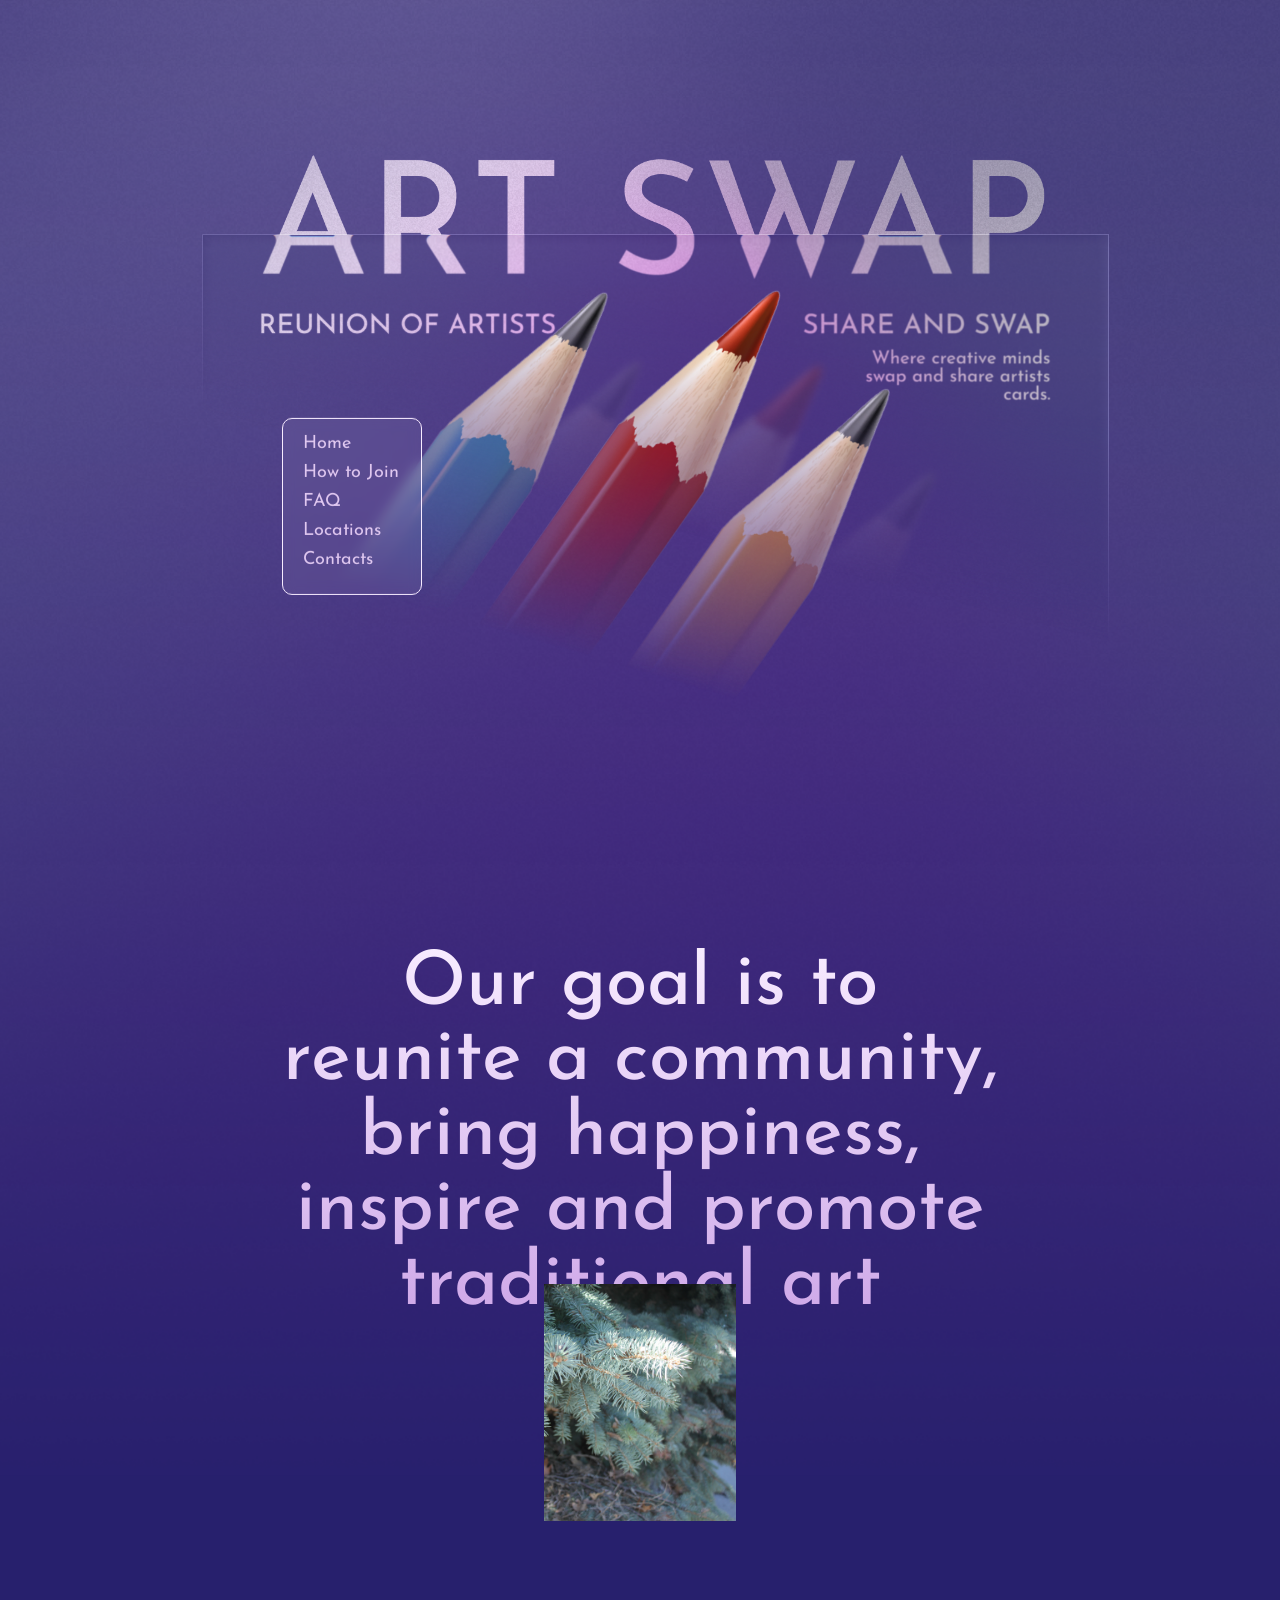
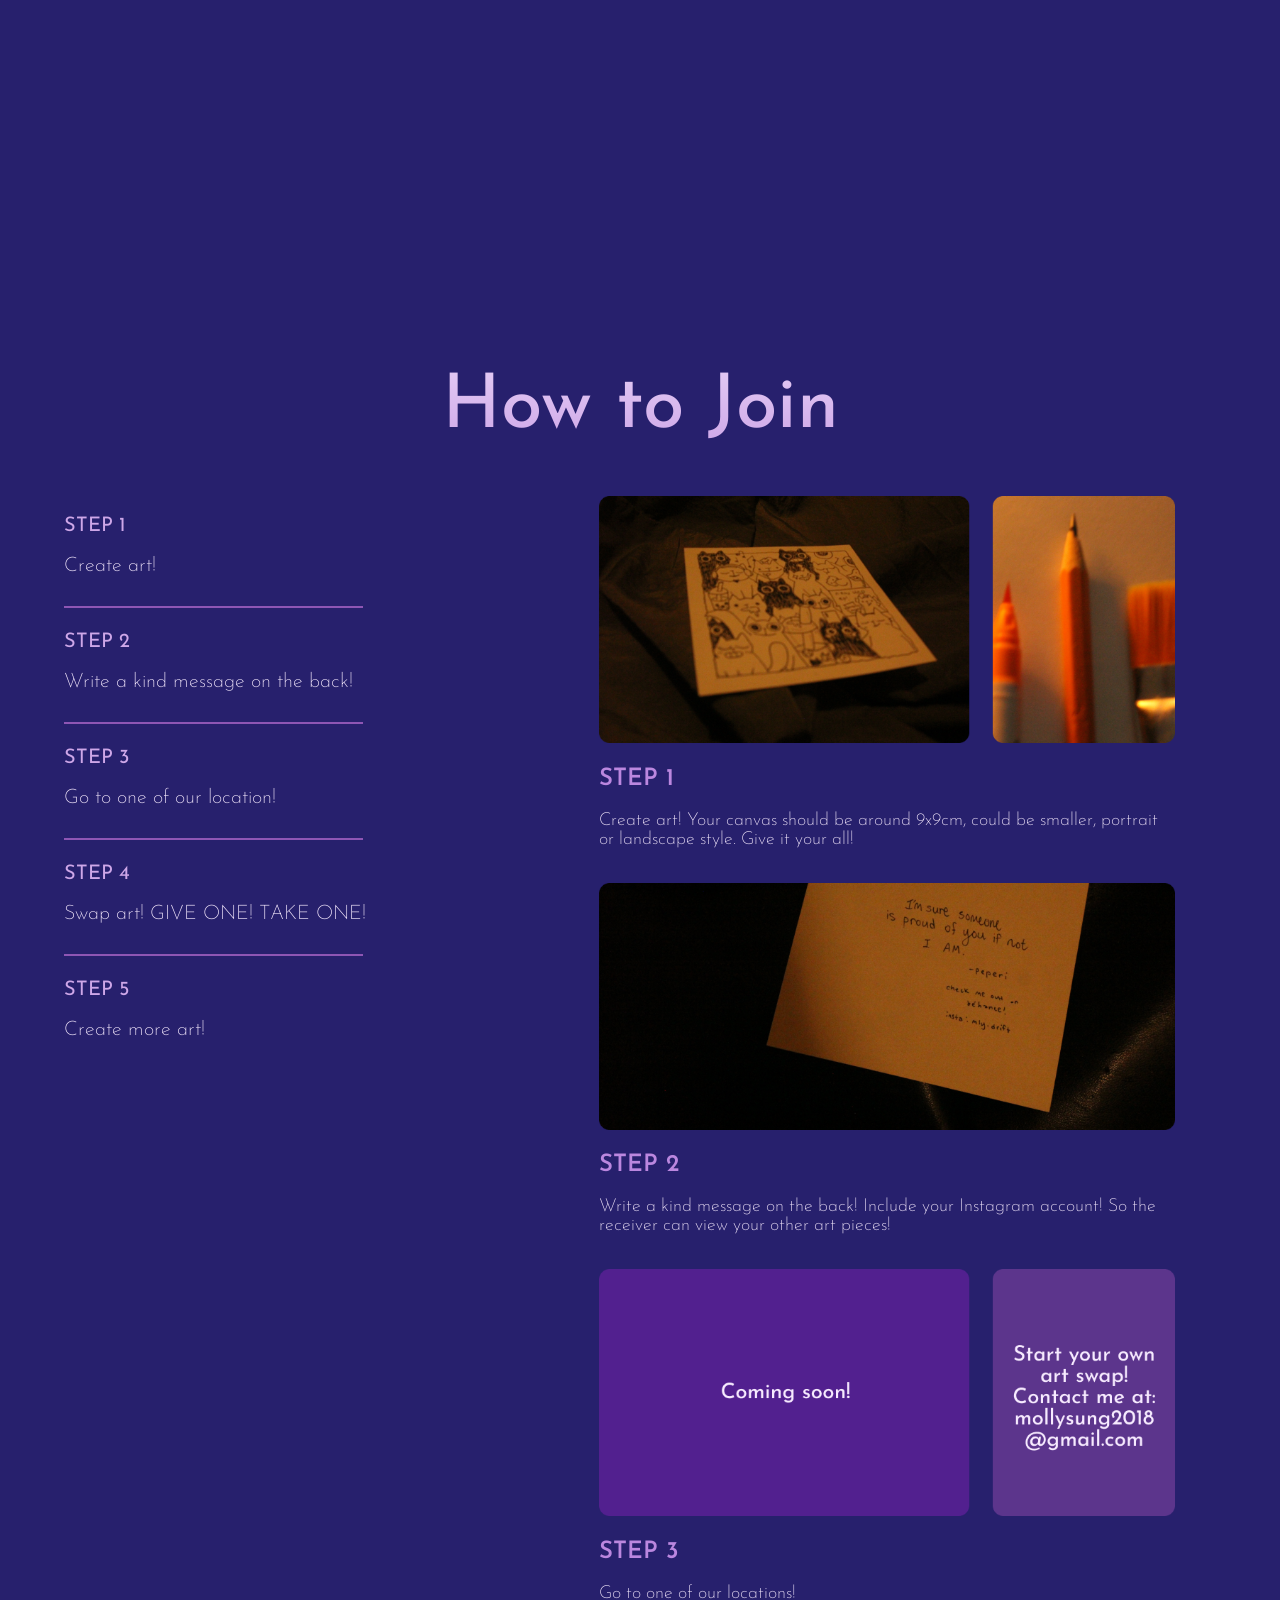
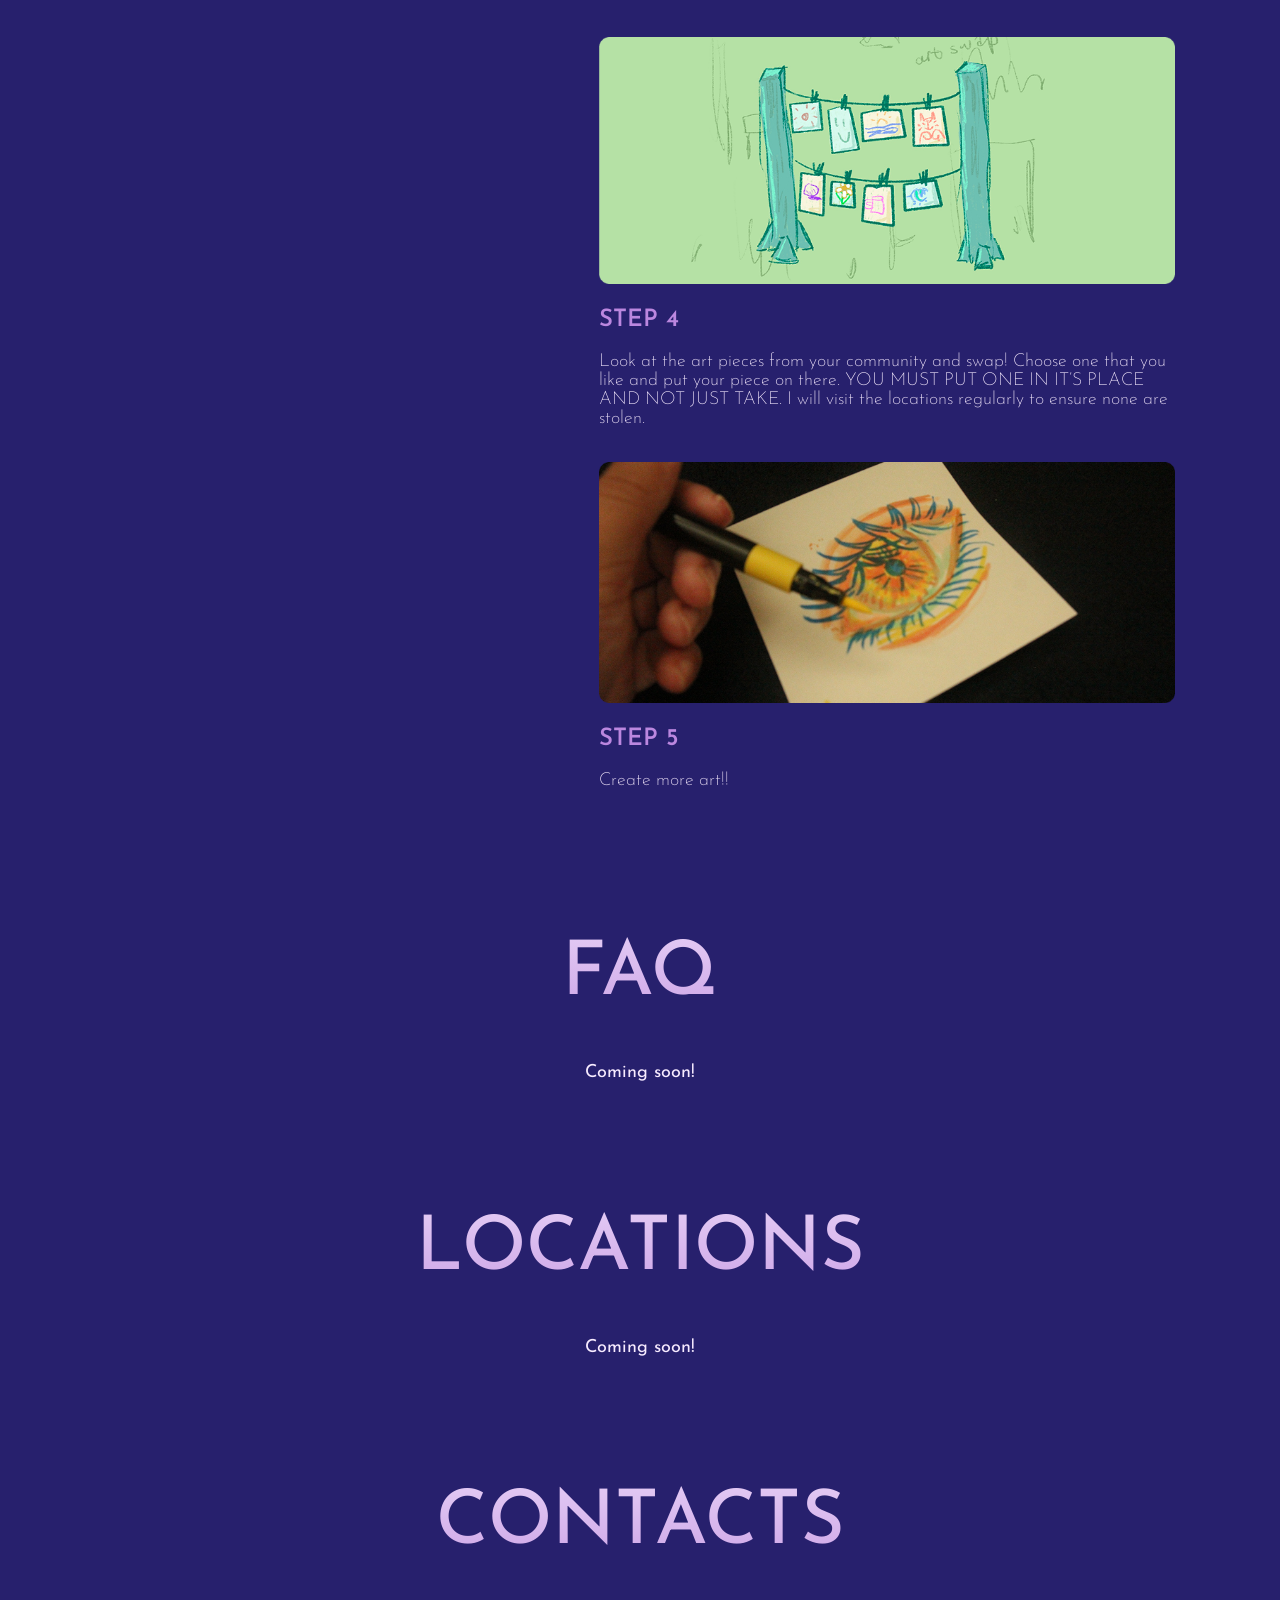
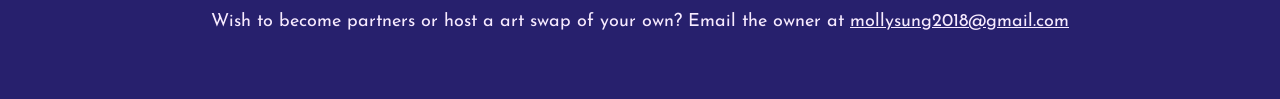
==== commit 2f477f88: ":)" ====
--- a/index.html
+++ b/index.html
@@ -23,7 +23,7 @@
                                 <li><a href="#contacts">Contacts</a></li>
                         </ul>
                 </div>
-                <img src="img/homePageBack7.png" class="base-img" alt="Home page design">
+                <img src="img/HomePageBack7.png" class="base-img" alt="Home page design">
                 <picture>
                     
                     <img src="img/Front_Home_Mobile2.png" class="overlap-img" alt="Pencils and menu rect">
--- a/css/styles.css
+++ b/css/styles.css
@@ -233,6 +233,7 @@
 
 @media (max-width:850px) {
     .menu-rect {
+        width:130px;
     }
 
     .menu-rect ul {
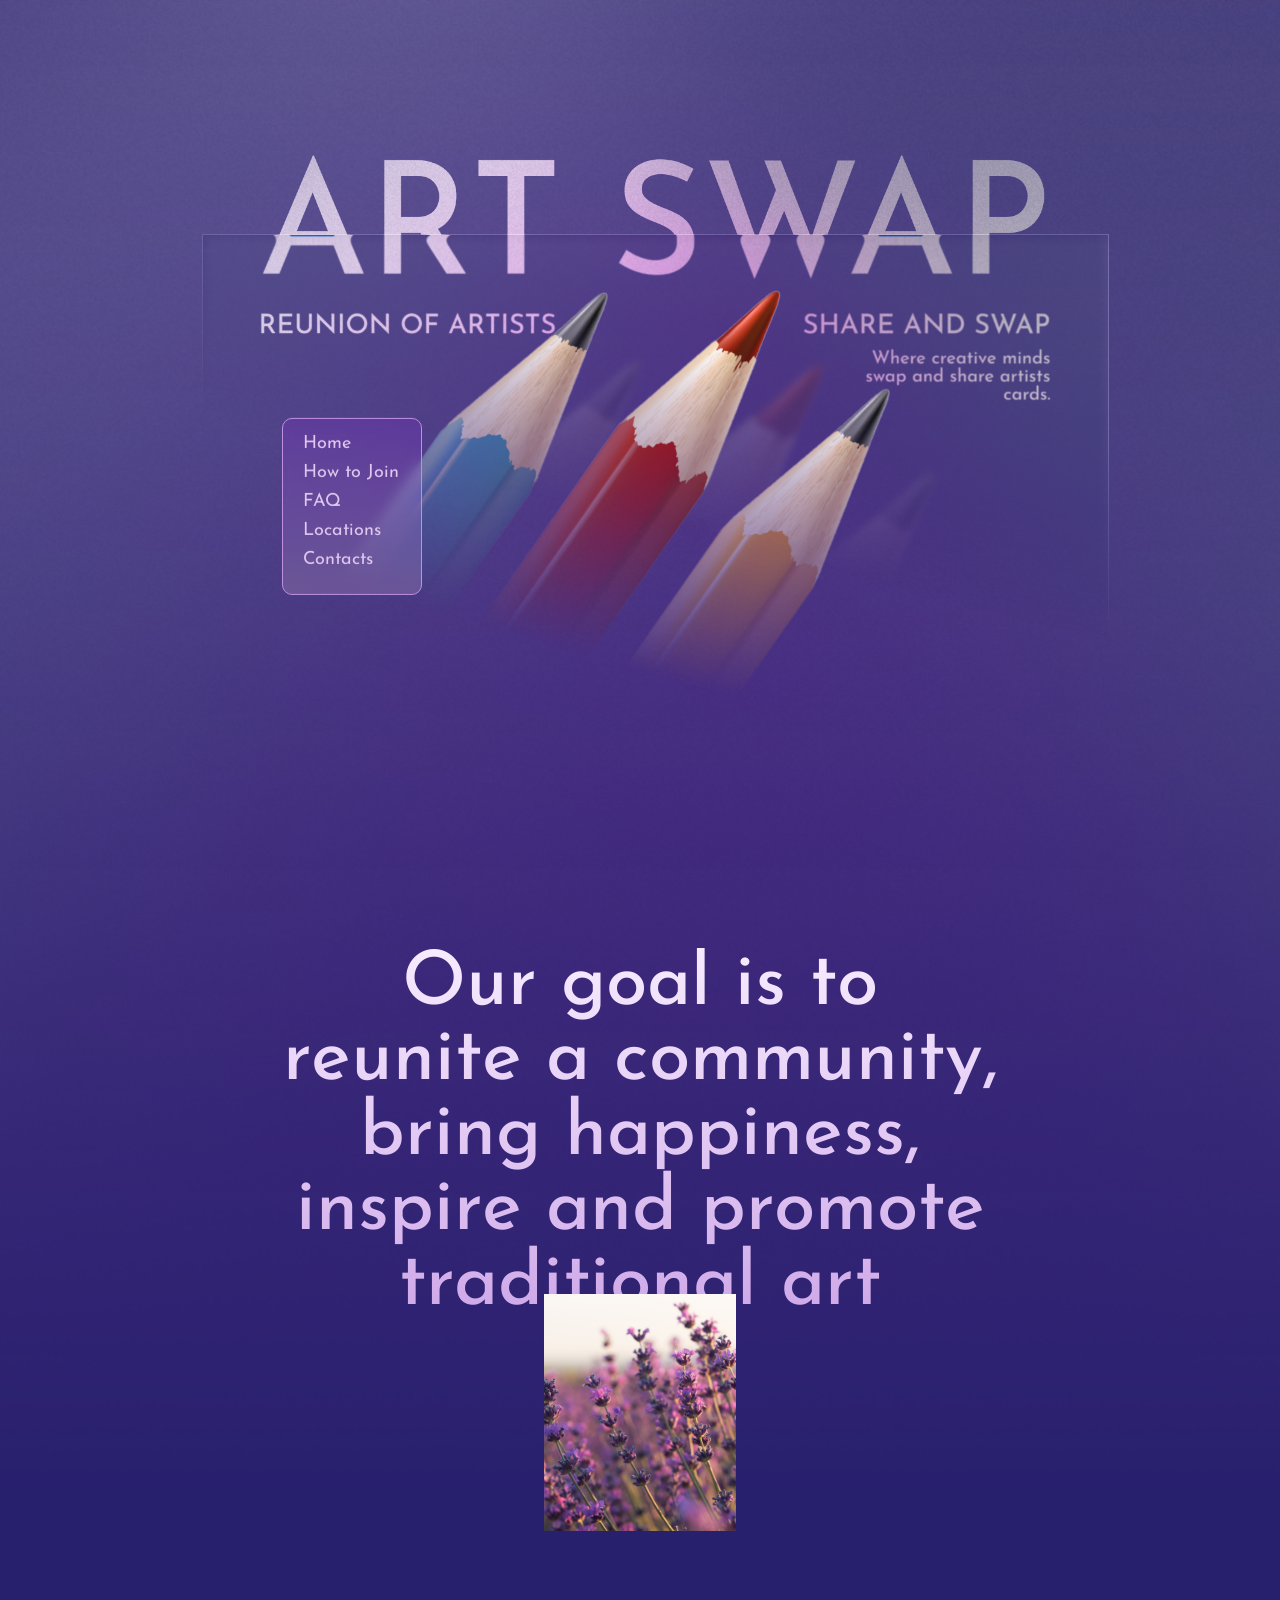
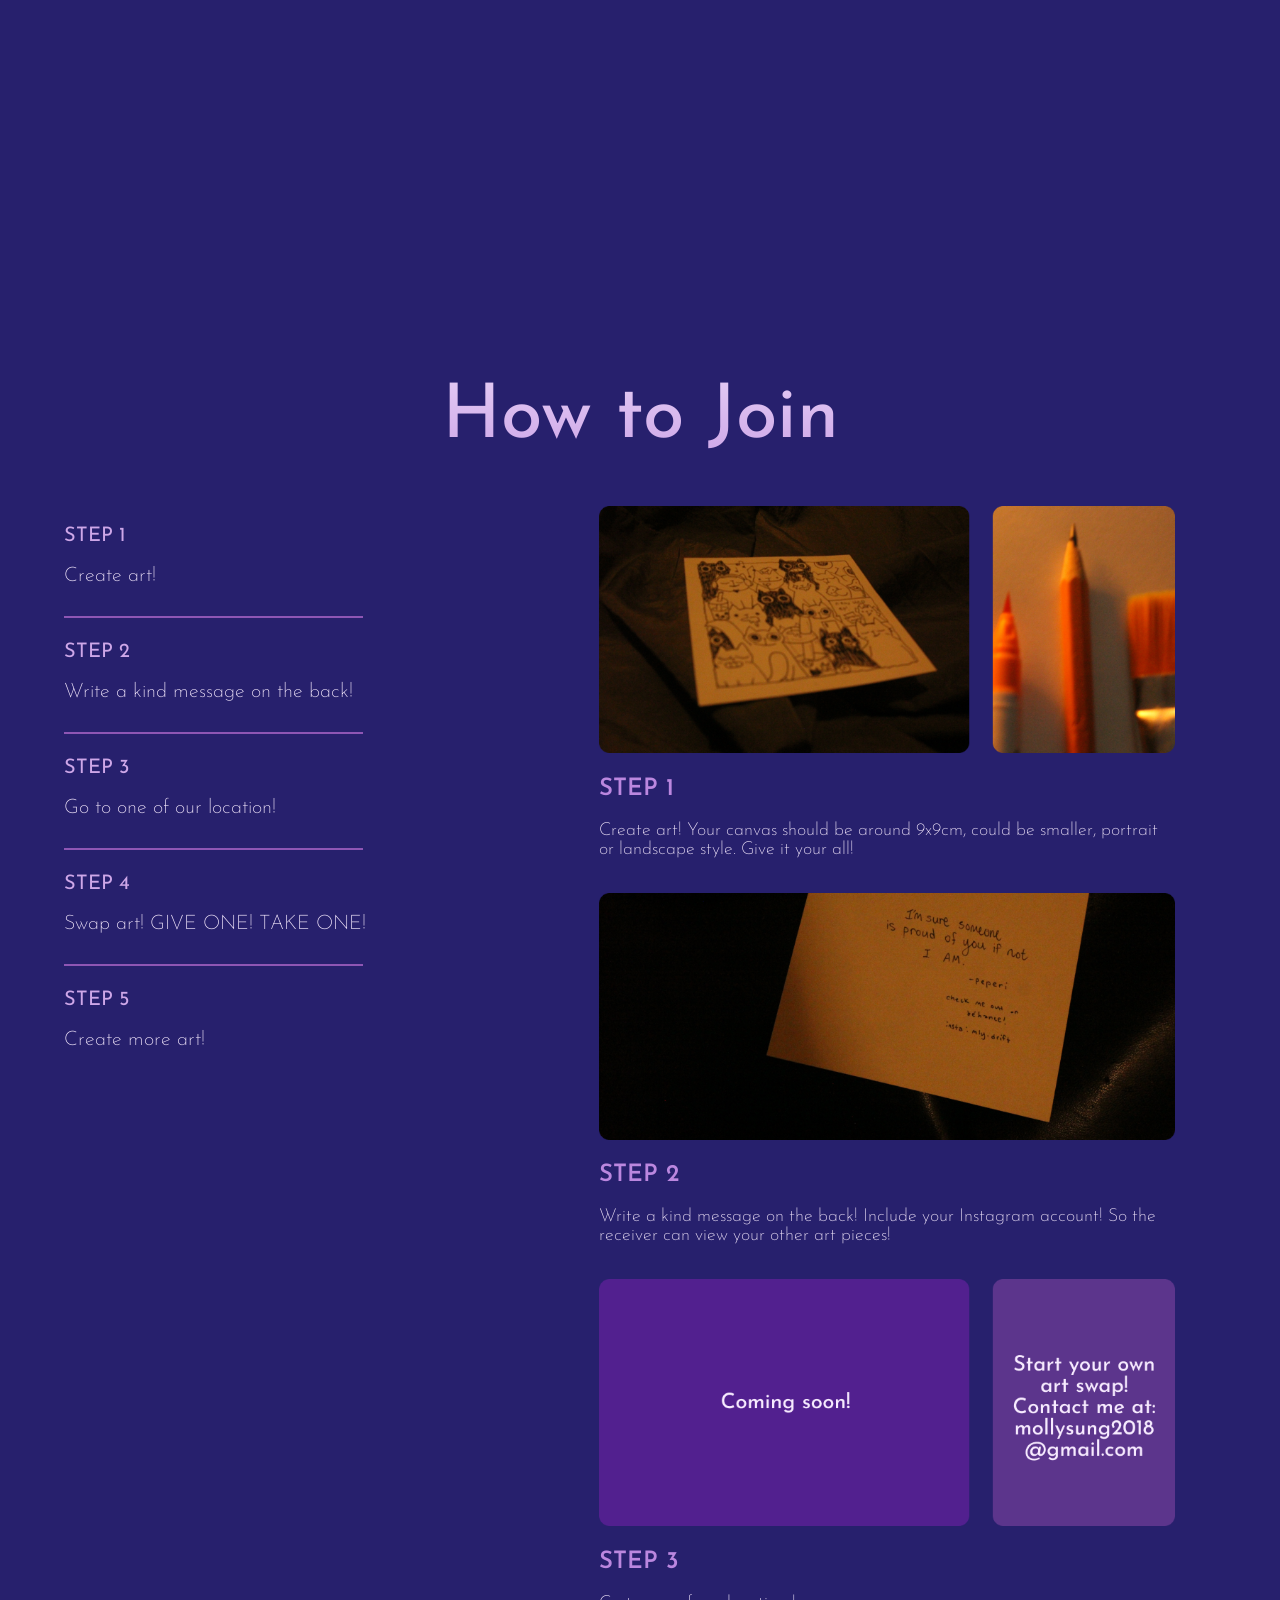
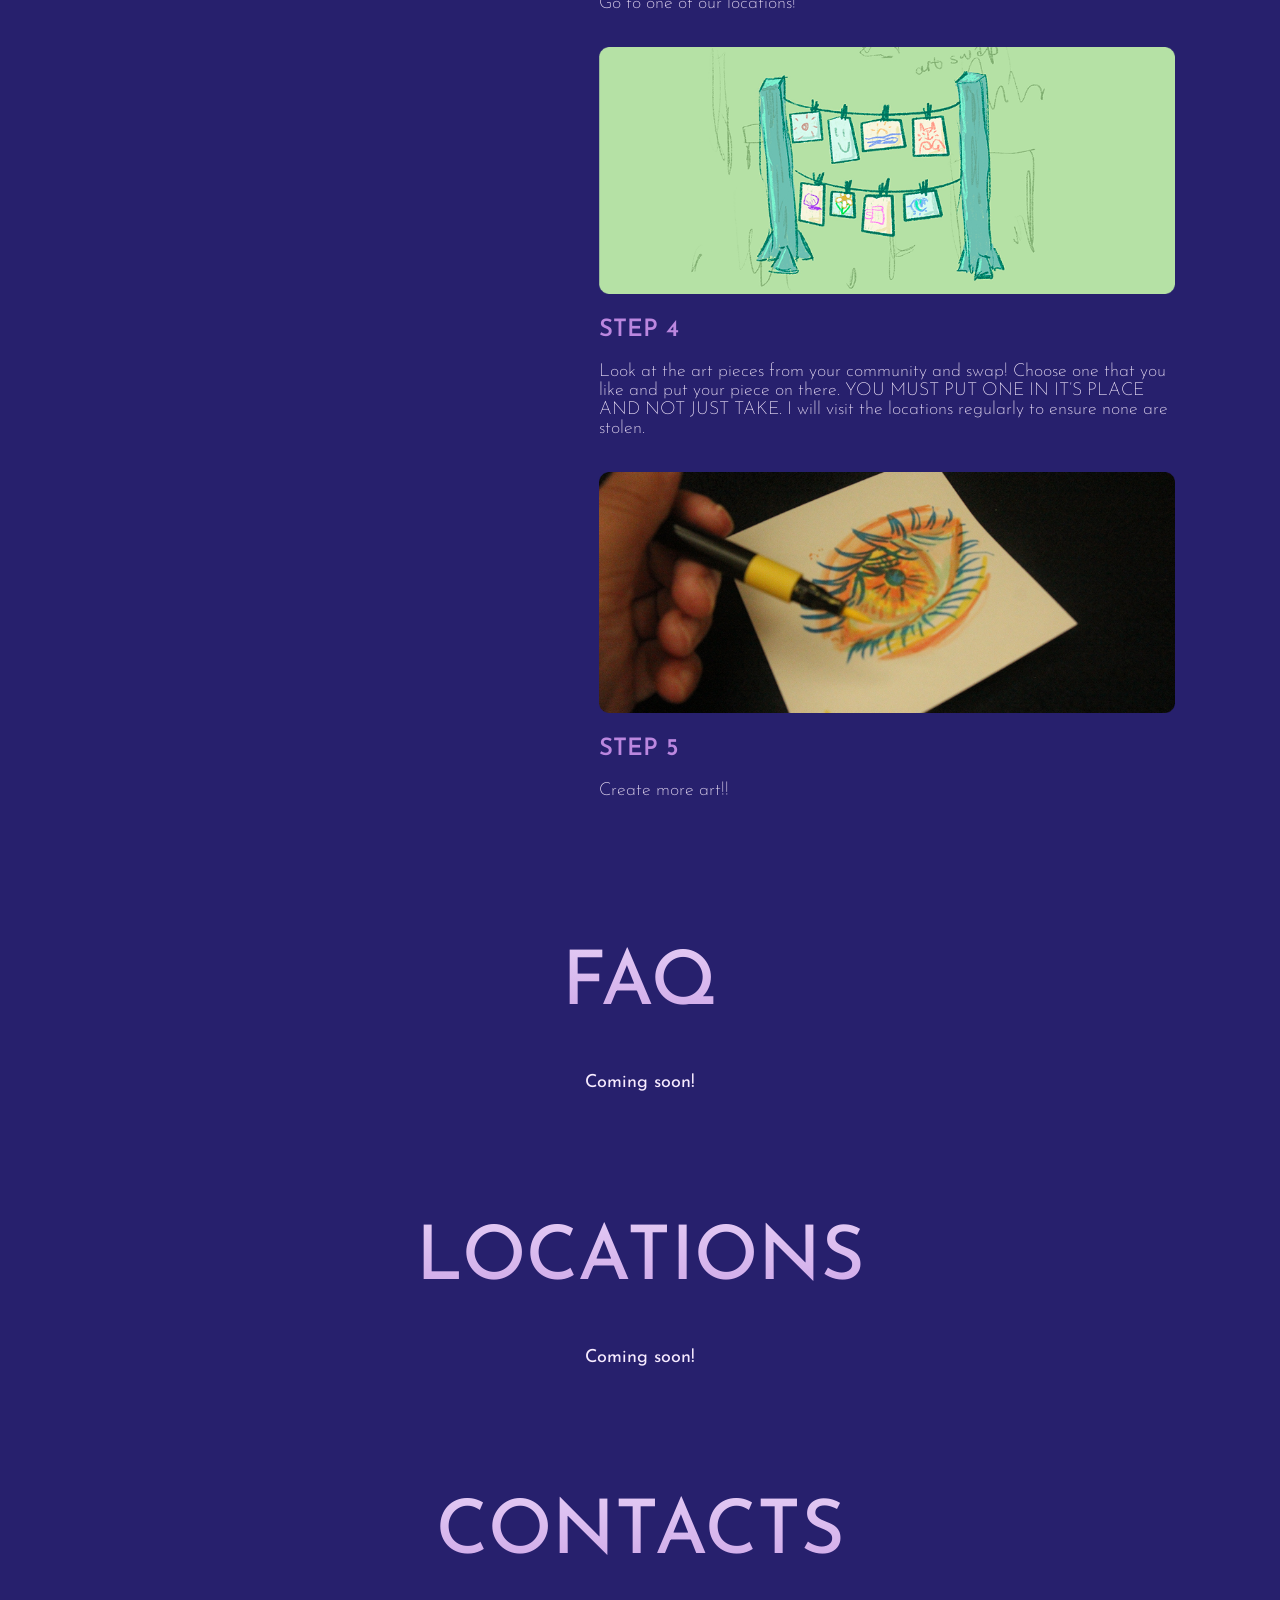
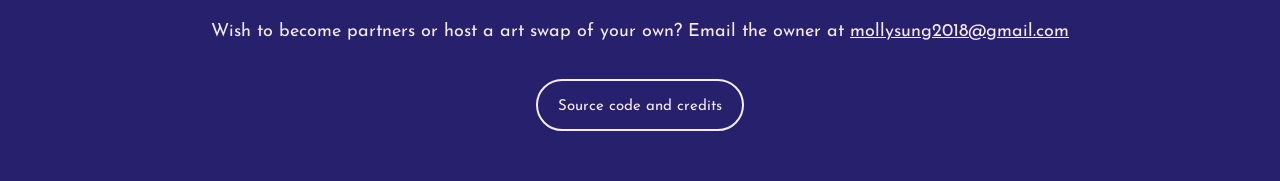
==== commit bfe3947f: ":)" ====
--- a/index.html
+++ b/index.html
@@ -31,7 +31,7 @@
         </div>
         <div class="home-section2-container">
                 <h1 class="home-text-goal">Our goal is to<br>reunite a community,<br>bring happiness,<br>inspire and promote<br>traditional art</h1>
-            <img src="img/image_ph.png" class="image-home-pg2" alt="Image placeholder">
+            <img src="img/lavender.png" class="image-home-pg2" alt="Image placeholder">
             
         </div>
     </div>
@@ -92,6 +92,8 @@
         <p>Wish to become partners or host a art swap of your own? Email the owner at 
             <a href="mailto:mollysung2018@gmail.com" class="email">mollysung2018@gmail.com</a>
         </p>
+        <button type="button" class="button"><a href="">Source code and credits</a></button>
     </div>
+
 </body>
 </html>
--- a/css/styles.css
+++ b/css/styles.css
@@ -17,6 +17,8 @@
     padding:0;
     
 }
+
+
 
 p {
     font-size:18px;
@@ -71,7 +73,10 @@
 
 
     background: rgba(225, 211, 245,0.08);
-    border: 1px solid #F7EBFF;
+    background: linear-gradient(to bottom, rgba(147, 39, 230, 0.2), rgba(238, 197, 228, 0.2));
+    -webkit-background-clip: border-box;
+    background-clip: border-box;
+    border: 1px solid #c090e0;
     border-radius:10px;
     backdrop-filter:blur(6px);
 }
@@ -106,6 +111,7 @@
     width:60%;
 
 }
+
 
 
 .base-img {
@@ -153,7 +159,7 @@
     left:41%;
     transform: translateY(50%); */
     display: block;
-    margin: -90px auto 0;
+    margin: -80px auto 0;
     z-index:10;
     pointer-events:none;
     z-index:1;
@@ -214,11 +220,34 @@
     color: #F7EBFF;
 }
 
+.contacts-container1{
+    text-align:center;
+    margin-bottom:50px;
+}
+
 .contacts-container1 p {
     text-align: center;
     font-size: 18px;
     padding:0 200px;
-    padding-bottom: 50px;
+    padding-bottom: 20px;
+}
+
+
+button {
+    font-size: 15px;
+    color: #F7EBFF;
+    align-items: center;
+    background-color:transparent;
+    border:2px solid #F7EBFF;
+    border-radius:50px;
+    padding: 15px 20px;
+}
+
+button a {
+    text-decoration:none;
+    color: #F7EBFF;
+    font-family: 'Josefin Sans', sans-serif;
+
 }
 
 @media (max-width:900px) {
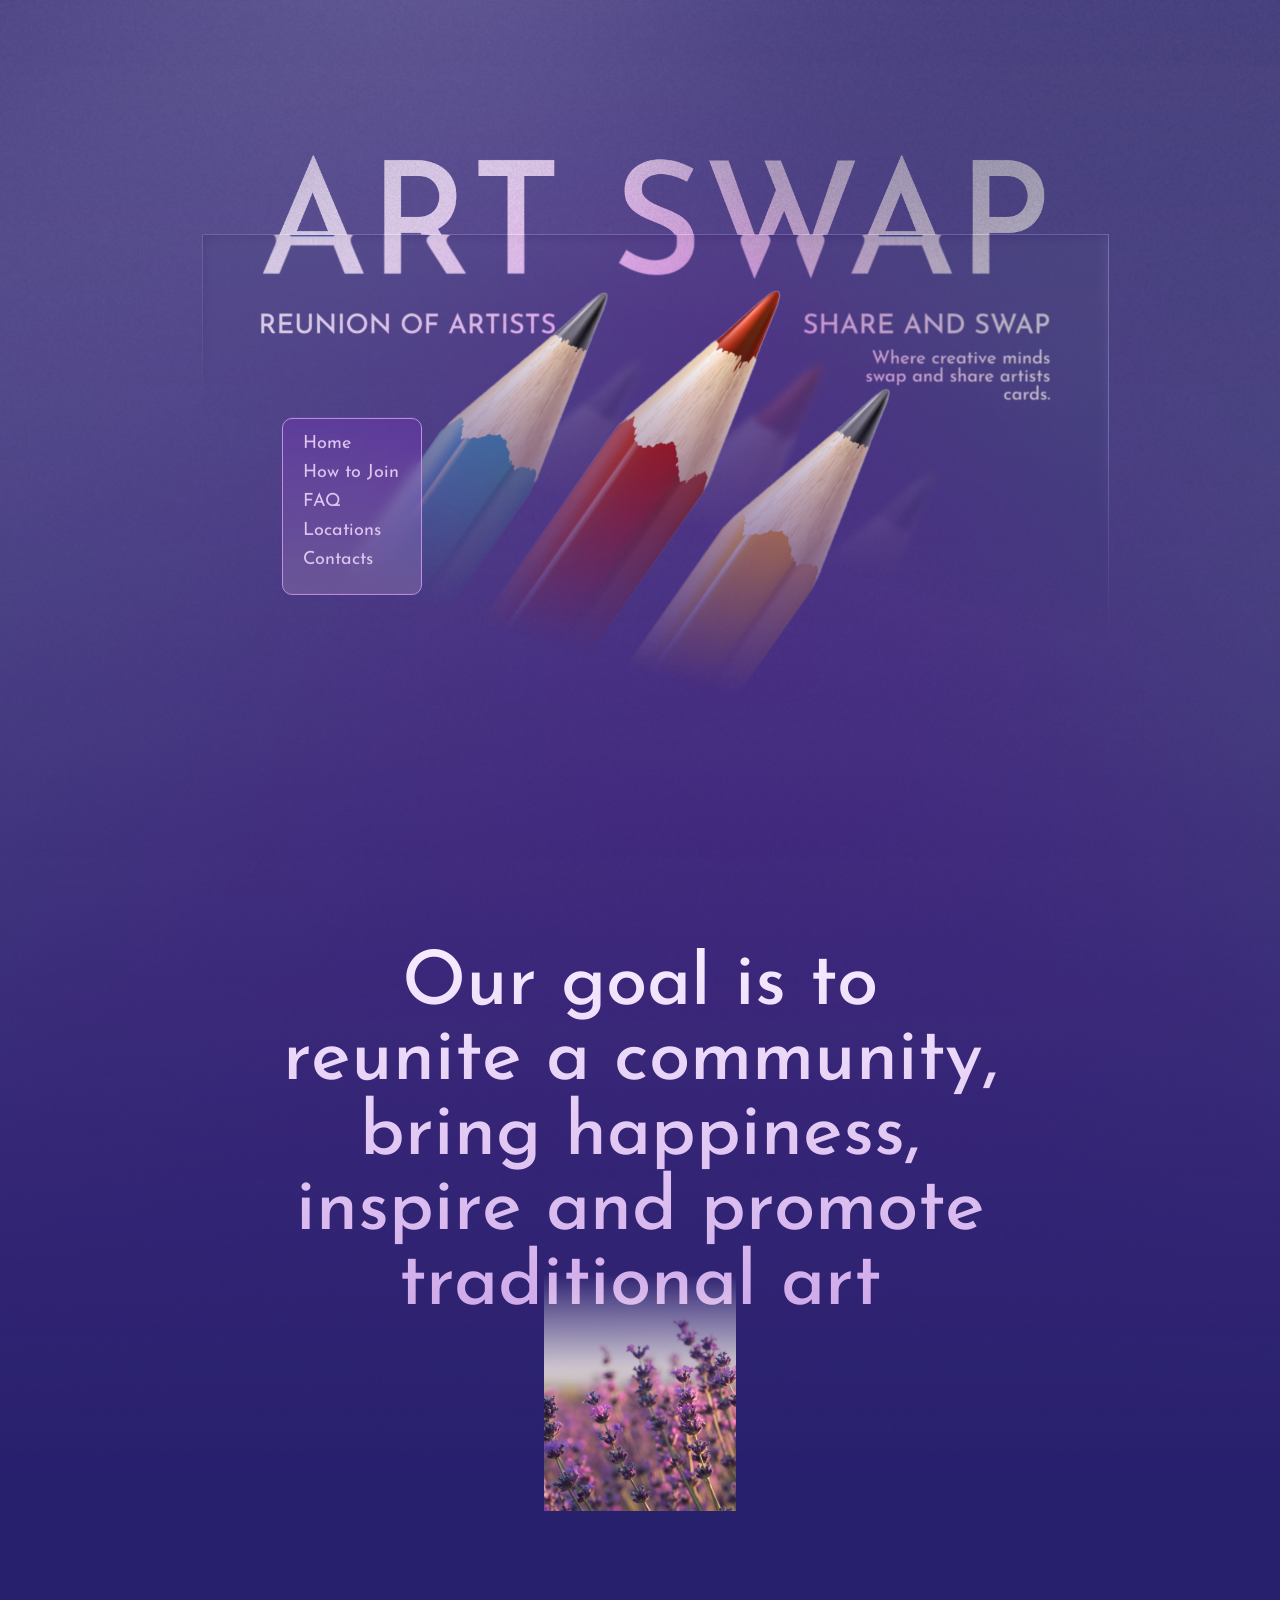
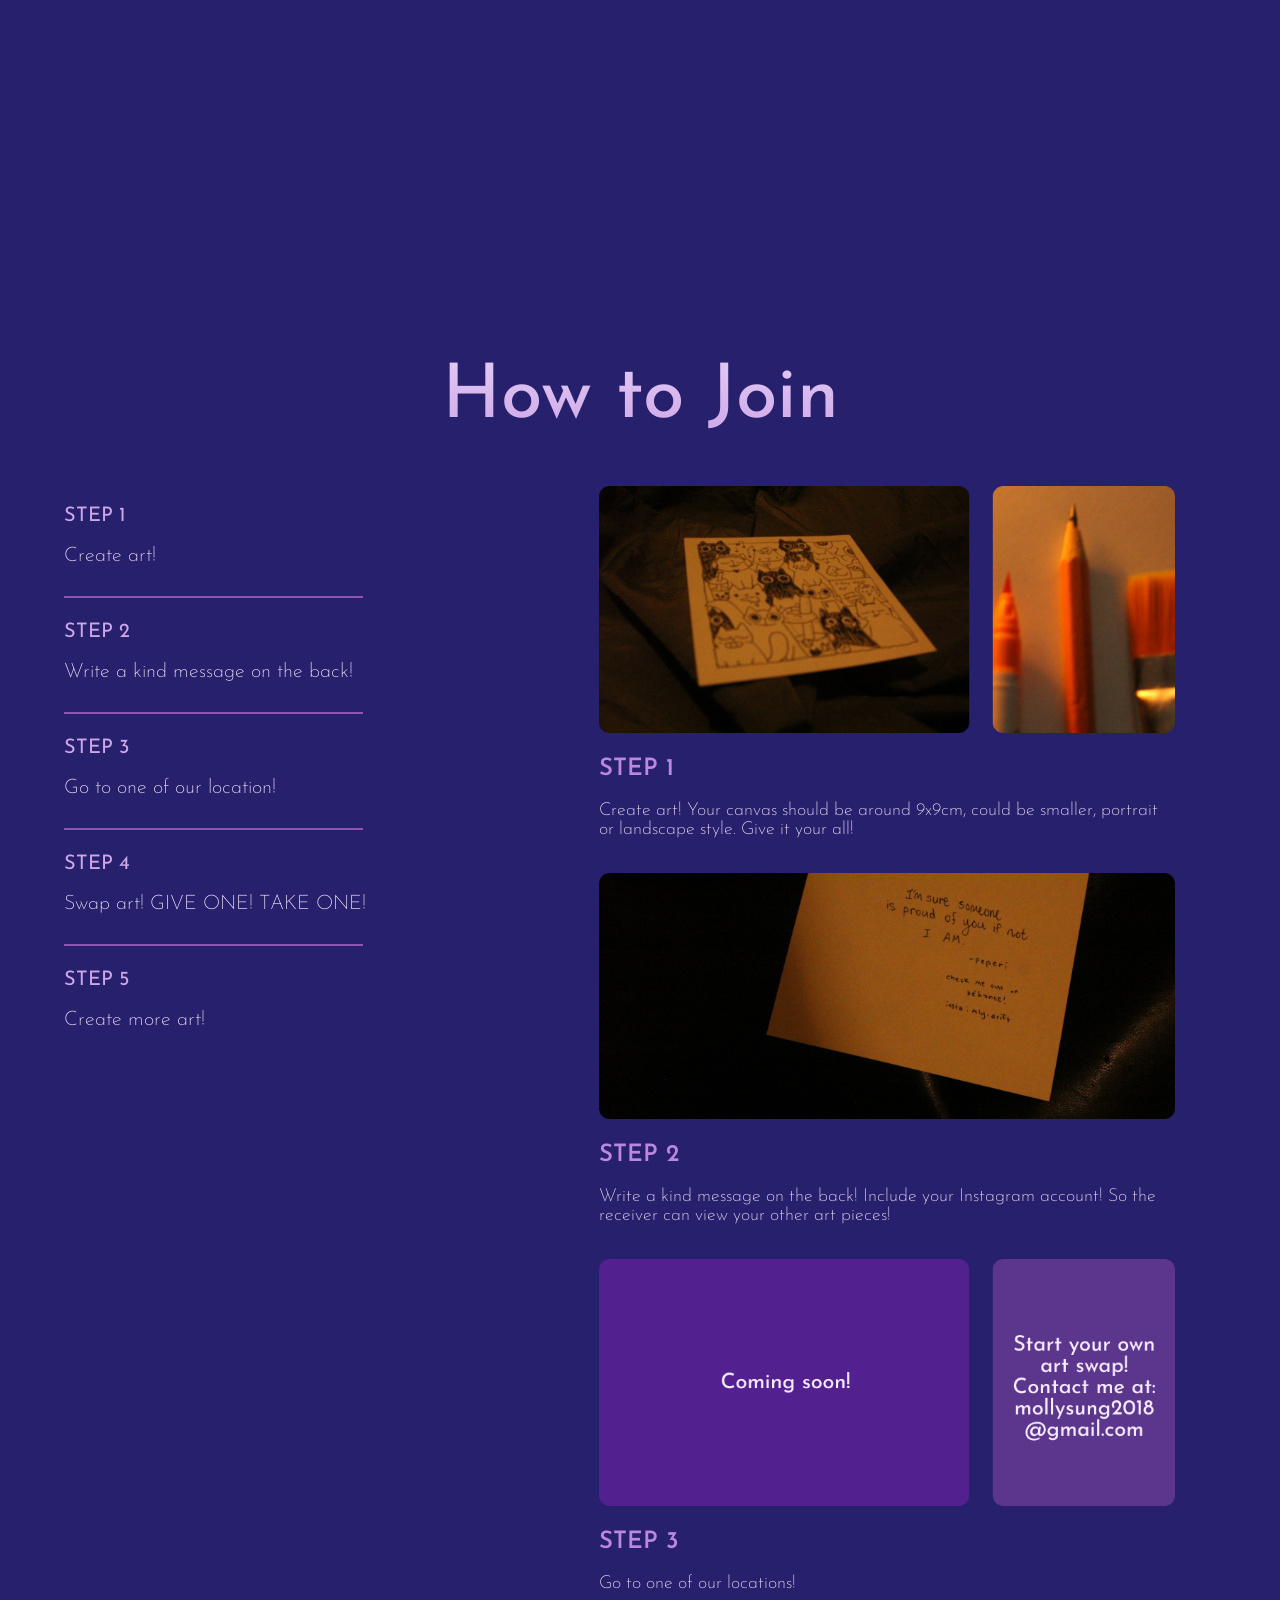
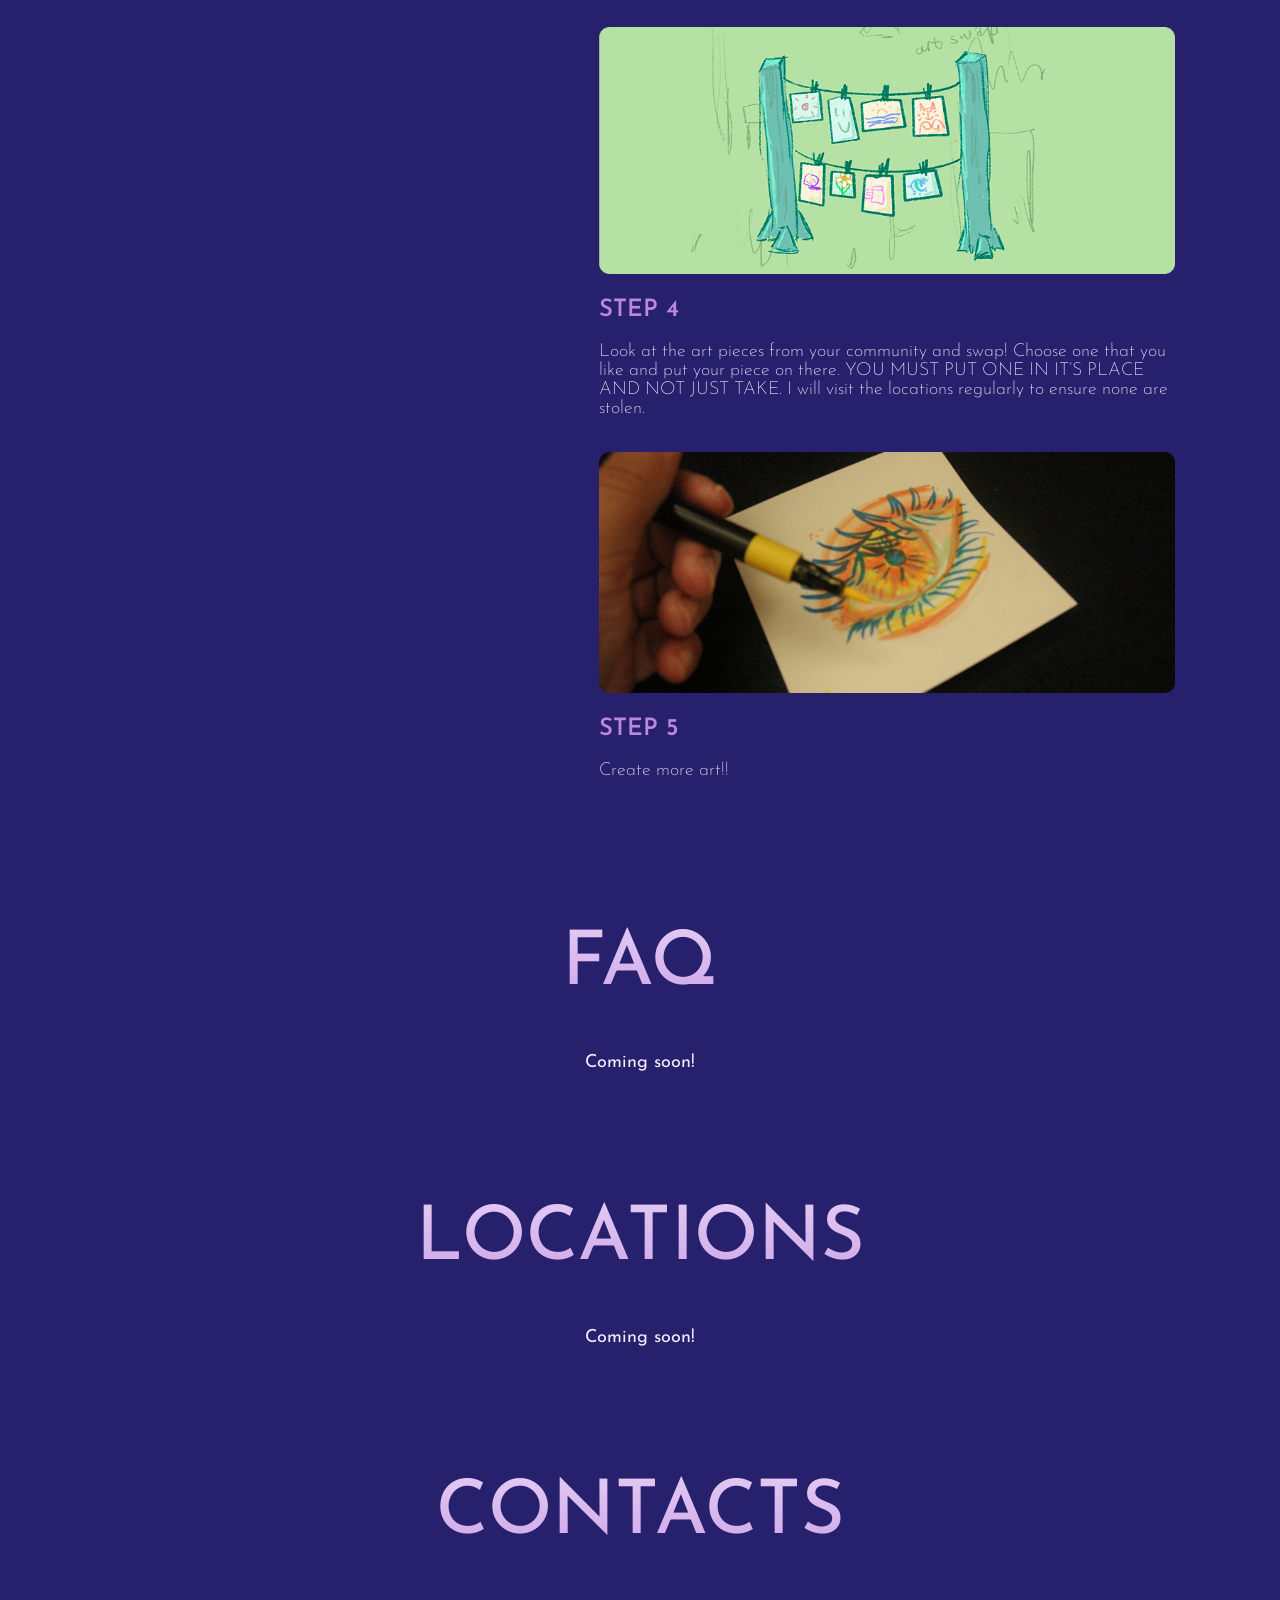
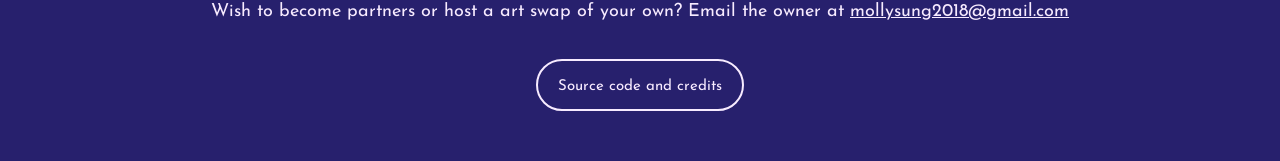
==== commit 2e660bec: ":)" ====
--- a/index.html
+++ b/index.html
@@ -31,7 +31,7 @@
         </div>
         <div class="home-section2-container">
                 <h1 class="home-text-goal">Our goal is to<br>reunite a community,<br>bring happiness,<br>inspire and promote<br>traditional art</h1>
-            <img src="img/lavender.png" class="image-home-pg2" alt="Image placeholder">
+            <img src="img/lavender4.png" class="image-home-pg2" alt="Image placeholder">
             
         </div>
     </div>
@@ -92,7 +92,7 @@
         <p>Wish to become partners or host a art swap of your own? Email the owner at 
             <a href="mailto:mollysung2018@gmail.com" class="email">mollysung2018@gmail.com</a>
         </p>
-        <button type="button" class="button"><a href="">Source code and credits</a></button>
+        <button type="button" class="button"><a href="https://github.com/peppapigX10/ArtSwap.git">Source code and credits</a></button>
     </div>
 
 </body>
--- a/css/styles.css
+++ b/css/styles.css
@@ -159,7 +159,7 @@
     left:41%;
     transform: translateY(50%); */
     display: block;
-    margin: -80px auto 0;
+    margin: -100px auto 0;
     z-index:10;
     pointer-events:none;
     z-index:1;
